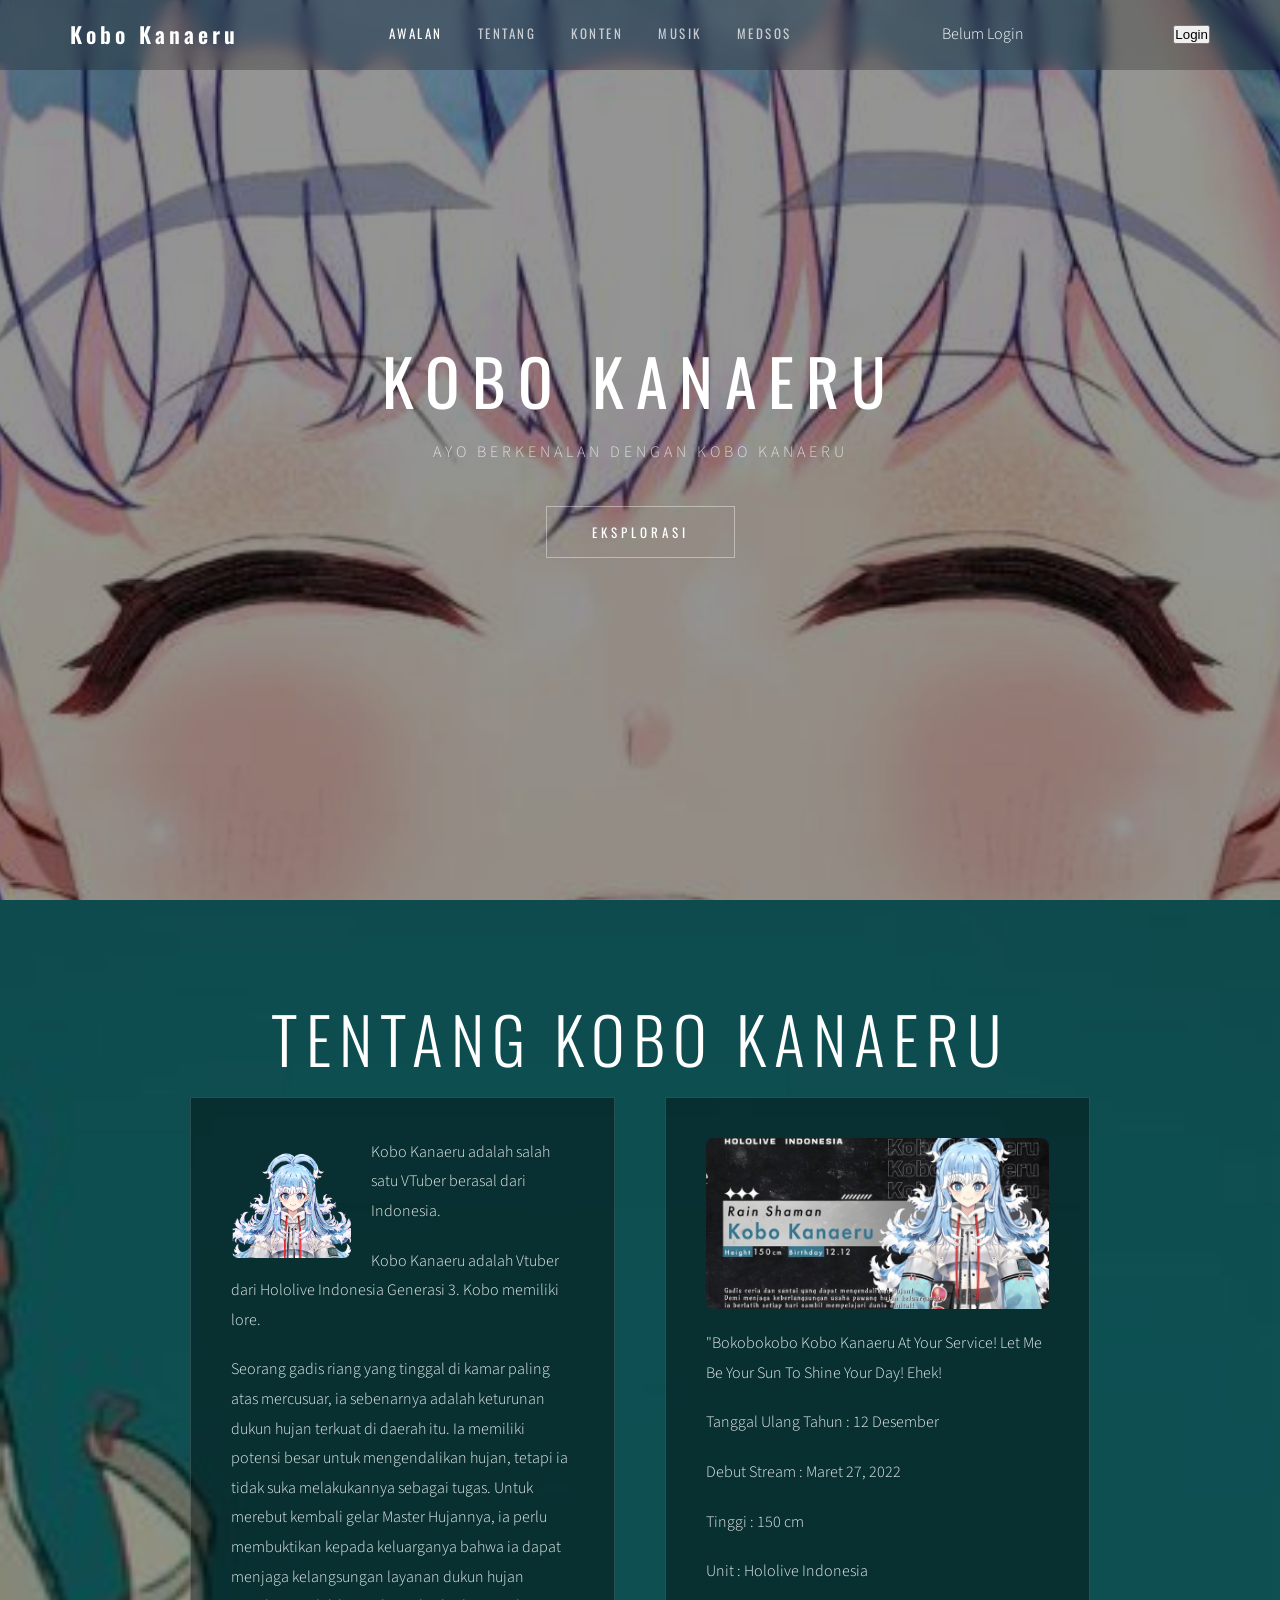
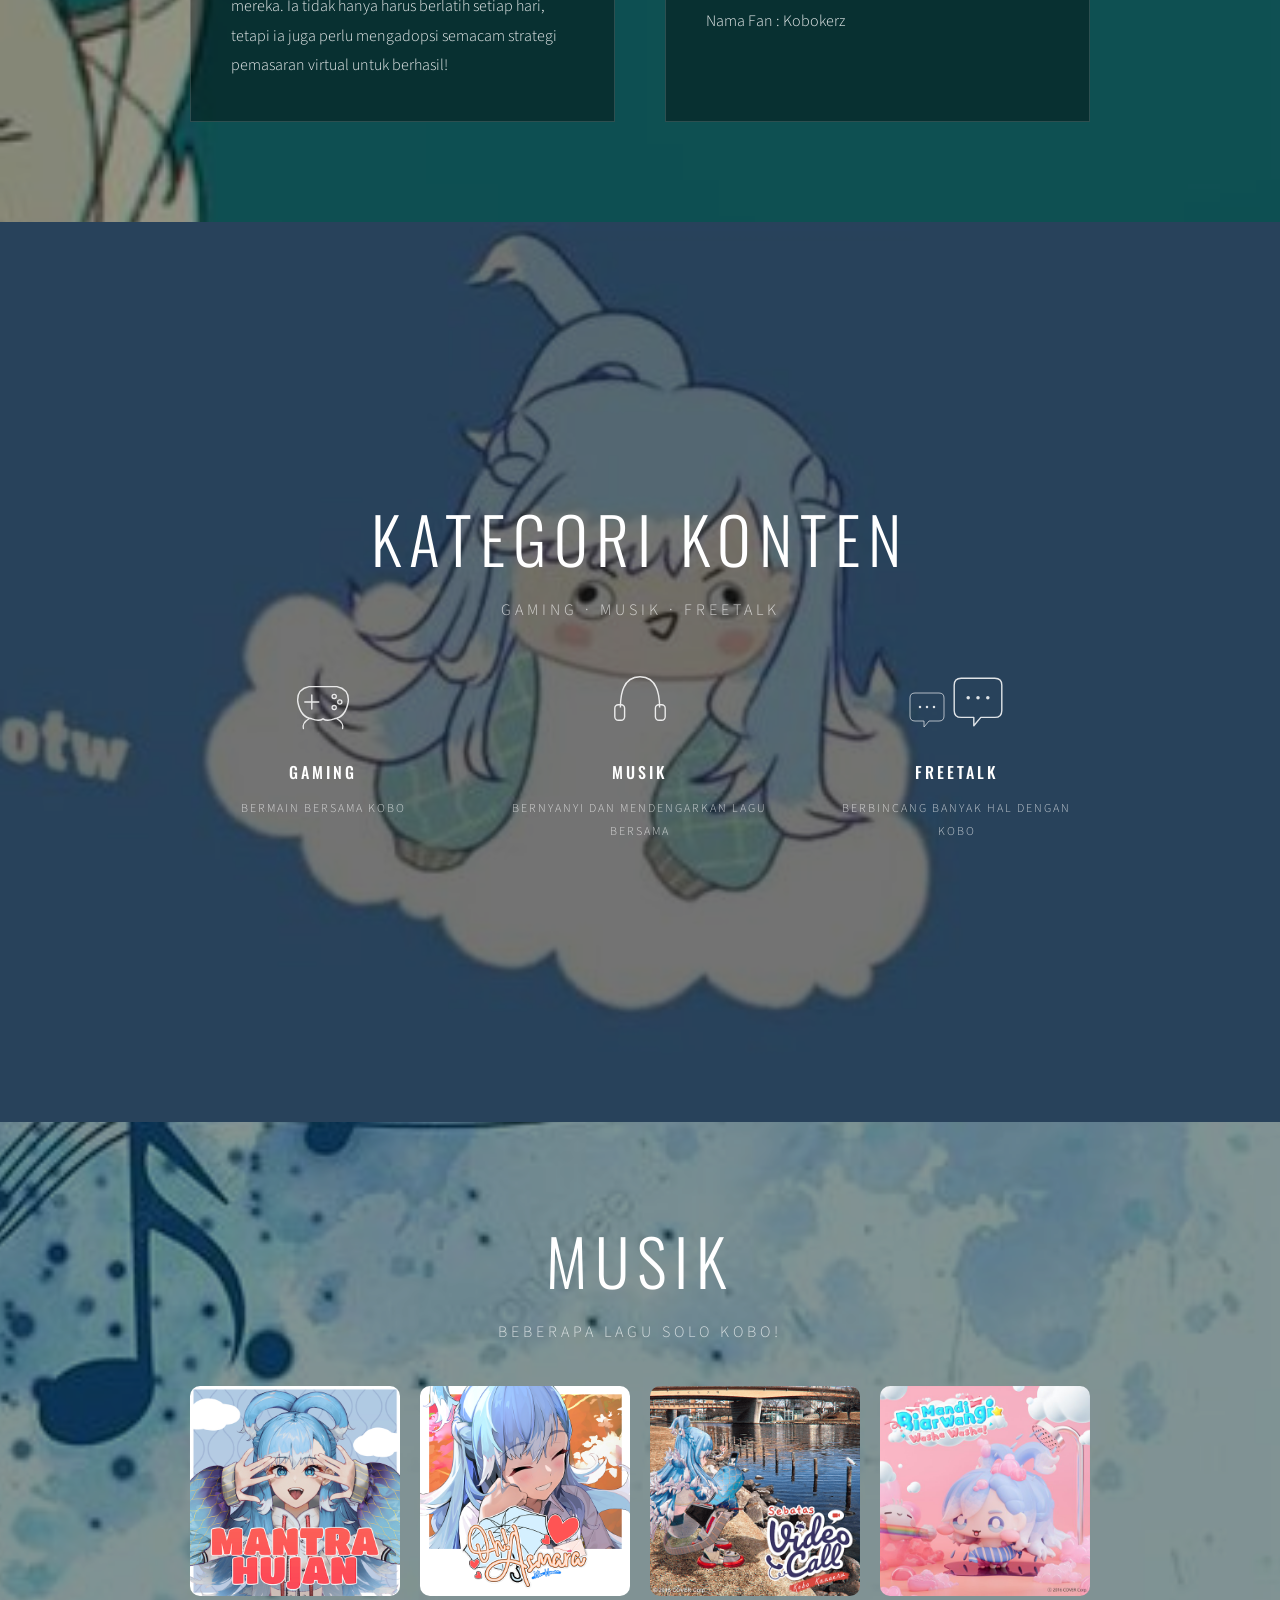
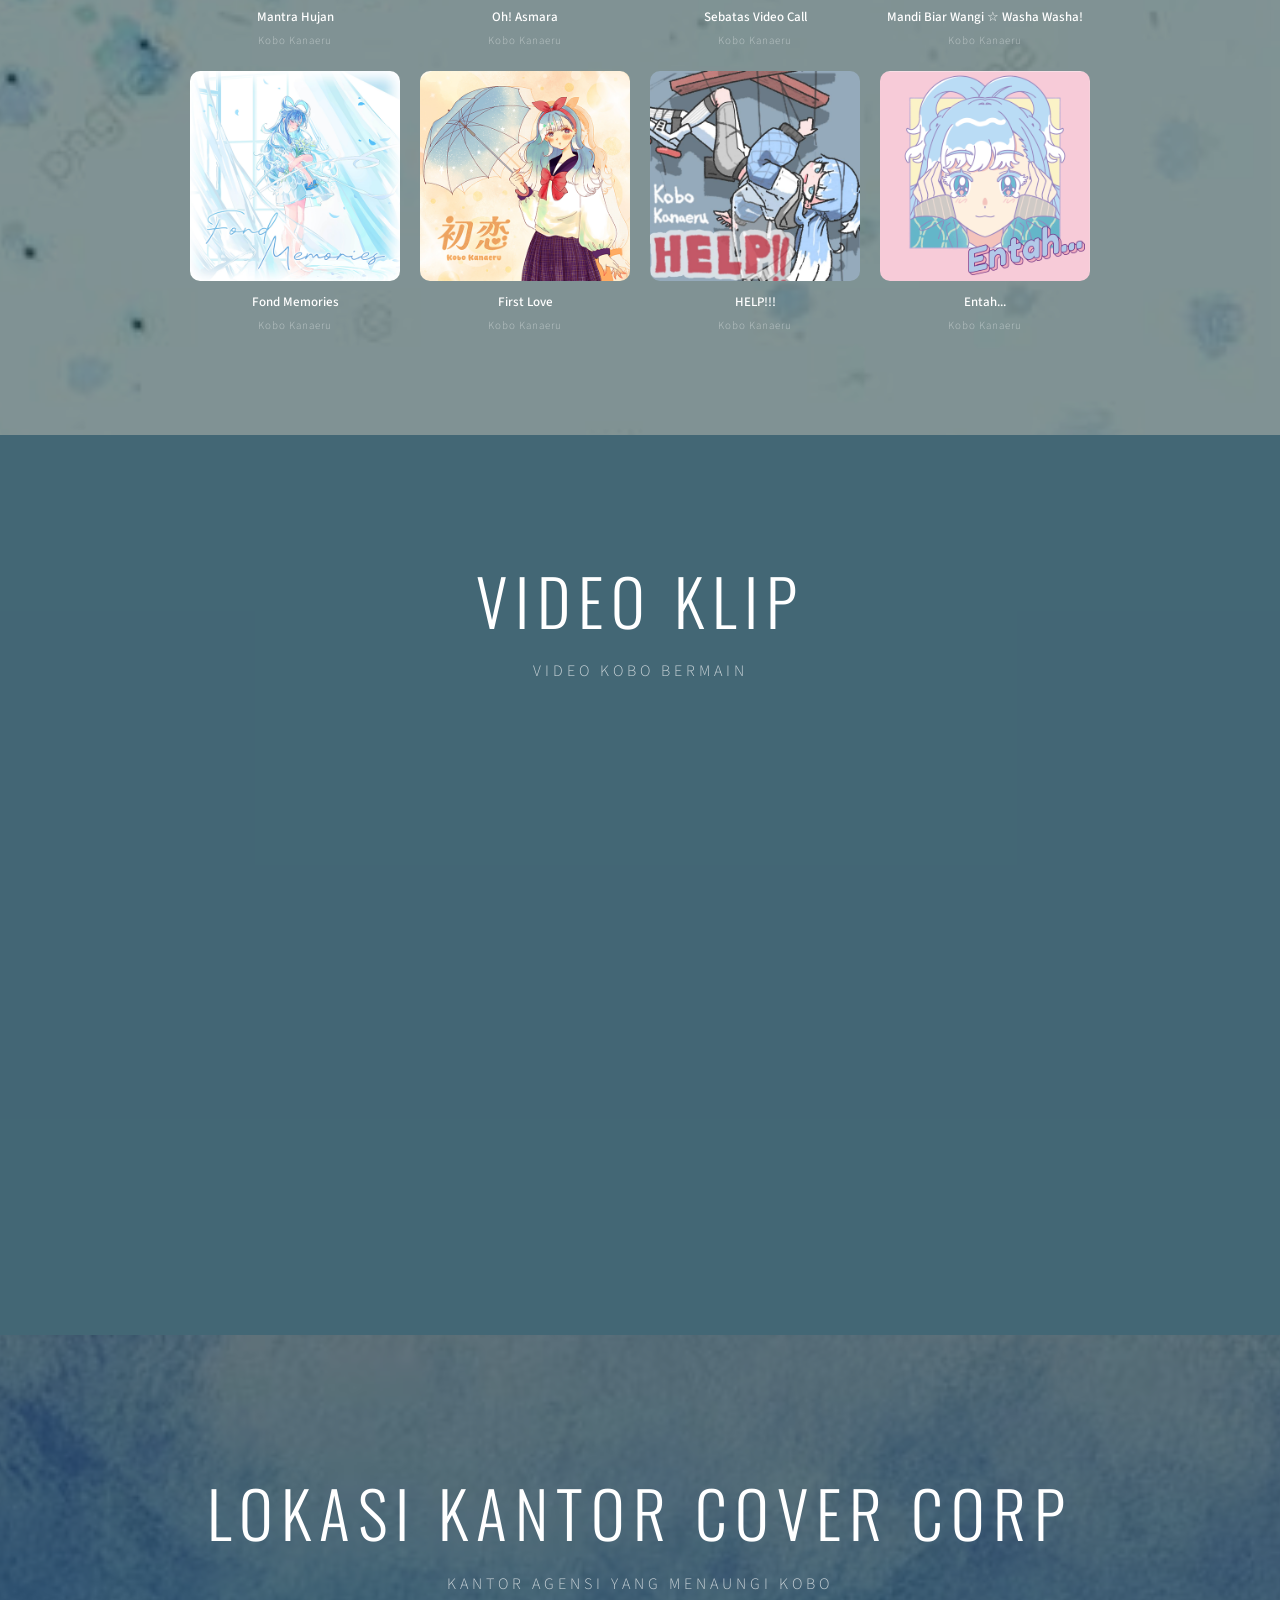
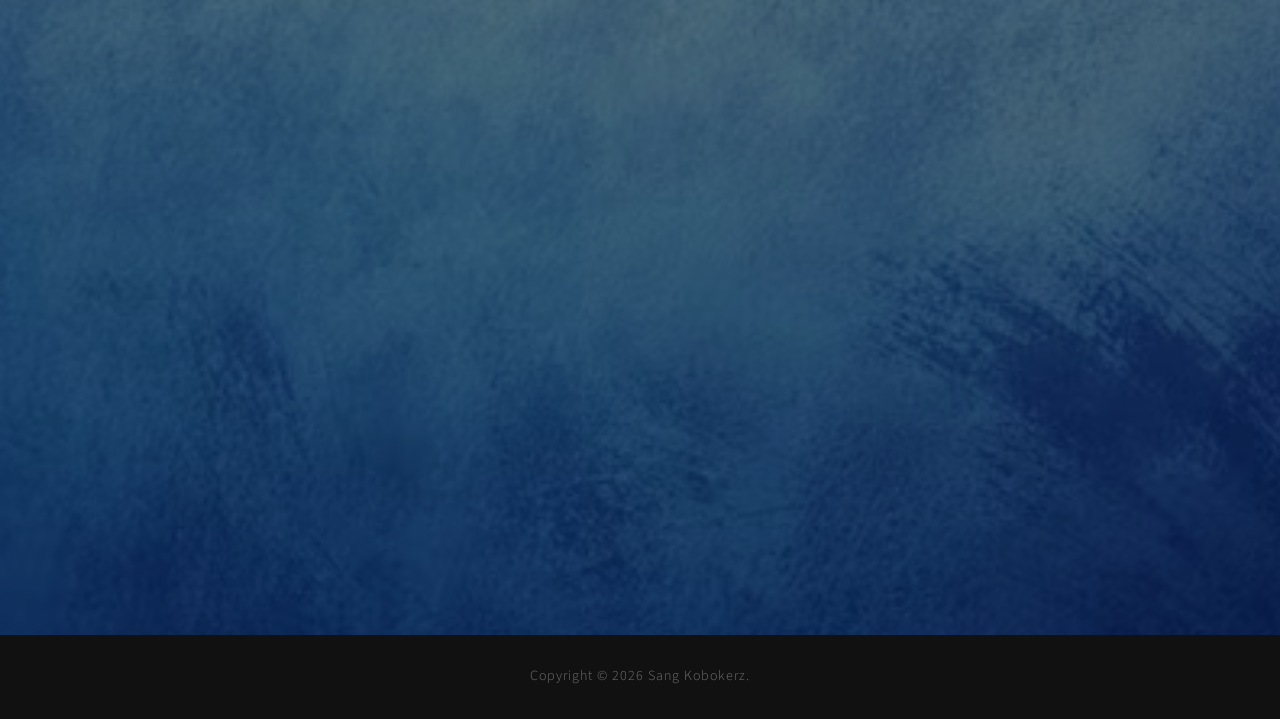
==== index.html @ 7562469d "Update index.html" ====
<!DOCTYPE html>
<html lang="en">
<head>
    <meta charset="UTF-8">
    <meta name="viewport" content="width=device-width, initial-scale=1.0">
    <title>BOKOBOKO</title>
    <link rel="icon" href="images/kobo_ico.png.png" type="images">

    <link rel="preconnect" href="https://fonts.googleapis.com">
    <link rel="preconnect" href="https://fonts.gstatic.com" crossorigin>
    <link href="https://fonts.googleapis.com/css2?family=Oswald:wght@300;400;500;600;700&family=Source+Sans+3:ital,wght@0,300;0,400;0,600;1,300;1,400&display=swap" rel="stylesheet">

    <link rel="stylesheet" href="templatemo-parallax-starter.css">
</head>
<body>

    <!-- Navigation -->
    <nav id="templatemo-nav">
        <div class="nav-container">
            <a href="#home" class="nav-logo">Kobo Kanaeru</a>
            <button class="nav-toggle" id="navToggle" aria-label="Toggle navigation">
                <span></span>
                <span></span>
                <span></span>
            </button>
            <ul class="nav-links" id="navLinks">
                <li><a href="#home" class="active">AWALAN</a></li>
                <li><a href="#about">TENTANG</a></li>
                <li><a href="#services">KONTEN</a></li>
                <li><a href="#gallery">MUSIK</a></li>
                <li><a href="#contact">MEDSOS</a></li>
            </ul>
            <p id="userInfo">Belum Login</p>
            <div id="authArea">
                <button onclick="goLogin()" class="nav-cta">Login</button>
            </div>
        </div>
    </nav>

    <!-- Section 1: Home / Hero -->
    <section id="home" class="parallax-section">
        <div class="parallax-bg" data-speed="0.5" style="background-image: url('images/b3965c37dde1b662eeda8c17e67b65bd3a2008e80c87670995e6d2a5c26318837bc905ce84373d8ff067a18a4bbc4357a4a2c0099ceddddc2d1d95216668b31e.jpg')"></div>
        <div class="parallax-overlay"></div>
        <div class="section-content">
            <h1 class="section-title hero-title">KOBO KANAERU</h1>
            <p class="section-subtitle caps">AYO BERKENALAN DENGAN KOBO KANAERU</p>
            <a href="#about" class="btn-scroll">EKSPLORASI</a>
        </div>
    </section>

    <!-- Section 2: About -->
    <section id="about" class="parallax-section">
        <div class="parallax-bg" data-speed="0.45" style="background-image: url('images/f0bab0aa88c5b241863085e03813f2dc.jpg')"></div>
        <div class="parallax-overlay"></div>
        <div class="section-content">
            <h2 class="section-title">TENTANG KOBO KANAERU</h2>
            <div class="about-cols">
                <div class="about-col">
                    <div class="about-thumb thumb-top-left">
                        <img src="images/Kobo_Kanaeru_-_Portrait_01.png" alt="Our Team">
                    </div>
                    <p>Kobo Kanaeru adalah salah satu VTuber berasal dari Indonesia.</p>
                    <p>Kobo Kanaeru adalah Vtuber dari Hololive Indonesia Generasi 3. Kobo memiliki lore.</p>
                    <p>Seorang gadis riang yang tinggal di kamar paling atas mercusuar, ia sebenarnya adalah keturunan dukun hujan terkuat di daerah itu. Ia memiliki potensi besar untuk mengendalikan hujan, tetapi ia tidak suka melakukannya sebagai tugas. Untuk merebut kembali gelar Master Hujannya, ia perlu membuktikan kepada keluarganya bahwa ia dapat menjaga kelangsungan layanan dukun hujan mereka. Ia tidak hanya harus berlatih setiap hari, tetapi ia juga perlu mengadopsi semacam strategi pemasaran virtual untuk berhasil!</p>
                </div>
                <div class="about-col">
                    <div class="about-thumb-wide">
                        <img src="images/Desain tanpa judul.png" alt="Our Process">
                    </div>
                    <p>"Bokobokobo Kobo Kanaeru At Your Service! Let Me Be Your Sun To Shine Your Day! Ehek!</p>
                    <p>Tanggal Ulang Tahun : 12 Desember</p>
                    <p>Debut Stream : Maret 27, 2022</p>
                    <p>Tinggi : 150 cm</p>
                    <p>Unit : Hololive Indonesia</p>
                    <p>Nama Fan : Kobokerz</p>
                </div>
            </div>
        </div>
    </section>

    <!-- Section 3: Services -->
    <section id="services" class="parallax-section">
        <div class="parallax-bg" data-speed="0.55" style="background-image: url('images/65b9c65977da4b961467baec96448bdc.jpg')"></div>
        <div class="parallax-overlay overlay-dark"></div>
        <div class="section-content">
            <h2 class="section-title">KATEGORI KONTEN</h2>
            <p class="section-subtitle caps">GAMING &middot; MUSIK &middot; FREETALK</p>
            <div class="services-grid">
                <div class="service-item">
                    <div class="service-icon">
                        <svg width="56" height="56" viewBox="-40 -40 80 80" fill="none">
                            <path d="M-36 0 Q-38-18 -20-22 L20-22 Q38-18 36 0 Q32 22 16 24 Q6 28 0 24 Q-6 28 -16 24 Q-32 22 -36 0Z" stroke="white" stroke-width="2"/>
                            <line x1="-16" y1="-10" x2="-16" y2="10" stroke="white" stroke-width="2" stroke-linecap="round"/>
                            <line x1="-26" y1="0" x2="-6" y2="0" stroke="white" stroke-width="2" stroke-linecap="round"/>
                            <circle cx="16" cy="-8" r="3" stroke="white" stroke-width="1.8"/>
                            <circle cx="24" cy="0" r="3" stroke="white" stroke-width="1.8"/>
                            <circle cx="16" cy="8" r="3" stroke="white" stroke-width="1.8"/>
                            <path d="M-20 24 Q-30 30 -28 38" stroke="white" stroke-width="1.8" stroke-linecap="round"/>
                            <path d="M20 24 Q30 30 28 38" stroke="white" stroke-width="1.8" stroke-linecap="round"/>
                        </svg>
                    </div>
                    <h3>GAMING</h3>
                    <p class="caps">BERMAIN BERSAMA KOBO</p>
                </div>
                <div class="service-item">
                    <div class="service-icon">
                        <svg width="56" height="56" viewBox="-40 -40 80 80" fill="none">
                            <path d="M-28 8 Q-28-36 0-36 Q28-36 28 8" stroke="white" stroke-width="2"/>
                            <rect x="-36" y="4" width="14" height="22" rx="5" stroke="white" stroke-width="2"/>
                            <rect x="22" y="4" width="14" height="22" rx="5" stroke="white" stroke-width="2"/>
                        </svg>
                    </div>
                    <h3>MUSIK</h3>
                    <p class="caps">BERNYANYI DAN MENDENGARKAN LAGU BERSAMA</p>
                </div>
                <div class="service-item">
                    <div class="service-icon">
                        <svg width="40" height="40" viewBox="-40 -40 80 80" fill="none">
                            <path d="M-34-24 Q-34-34 -24-34 L24-34 Q34-34 34-24 L34 12 Q34 22 24 22 L4 22 L-6 34 L-6 22 L-24 22 Q-34 22 -34 12 Z" stroke="white" stroke-width="1.5" stroke-linejoin="round"/>
                            <circle cx="-14" cy="-6" r="2.5" fill="white"/>
                            <circle cx="0" cy="-6" r="2.5" fill="white"/>
                            <circle cx="14" cy="-6" r="2.5" fill="white"/>
                        </svg>
                        <svg width="56" height="56" viewBox="-40 -40 80 80" fill="none">
                            <path d="M-34-24 Q-34-34 -24-34 L24-34 Q34-34 34-24 L34 12 Q34 22 24 22 L4 22 L-6 34 L-6 22 L-24 22 Q-34 22 -34 12 Z" stroke="white" stroke-width="2" stroke-linejoin="round"/>
                            <circle cx="-14" cy="-6" r="2.5" fill="white"/>
                            <circle cx="0" cy="-6" r="2.5" fill="white"/>
                            <circle cx="14" cy="-6" r="2.5" fill="white"/>
                        </svg>
                    </div>
                    <h3>FREETALK</h3>
                    <p class="caps">BERBINCANG BANYAK HAL DENGAN KOBO</p>
                </div>
            </div>
        </div>
    </section>

<!-- Section 4: Gallery -->
<section id="gallery" class="parallax-section">
    <div class="parallax-bg" data-speed="0.5" style="background-image: url('images/f2d925fc6e9a34f5cd236441b7c1ed33.jpg')"></div>
    <div class="parallax-overlay"></div>
    <div class="section-content">
        <h2 class="section-title">MUSIK</h2>
        <p class="section-subtitle caps">Beberapa lagu solo Kobo!</p>
        <div class="music-grid">

            <a href="https://youtu.be/SF-_47-oCtk?si=-y-_Nk5M1NWeFHt7" target="_blank" class="music-card">
                <div class="cover-wrap">
                    <img src="images/Kobo-Kanaeru_Mantra-Hujan_jk-1.jpg" alt="Judul Lagu 1">
                    <div class="yt-overlay"><div class="yt-btn"><svg width="14" height="14" viewBox="0 0 24 24" fill="white"><path d="M8 5v14l11-7z"/></svg></div></div>
                </div>
                <p class="song-title">Mantra Hujan</p>
                <p class="song-sub">Kobo Kanaeru</p>
            </a>

            <a href="https://youtu.be/DR43SQx8Ybc?si=A3peiwqmLewG4B49" target="_blank" class="music-card">
                <div class="cover-wrap">
                    <img src="images/Kobo-Kanaeru_Oh-Asmara_jk.png" alt="Judul Lagu 2">
                    <div class="yt-overlay"><div class="yt-btn"><svg width="14" height="14" viewBox="0 0 24 24" fill="white"><path d="M8 5v14l11-7z"/></svg></div></div>
                </div>
                <p class="song-title">Oh! Asmara</p>
                <p class="song-sub">Kobo Kanaeru</p>
            </a>

            <a href="https://youtu.be/UJbV345kyeg?si=92w_bIxHK5AkzMM7" target="_blank" class="music-card">
                <div class="cover-wrap">
                    <img src="images/Sebatas-Video-Call-1.png" alt="Judul Lagu 3">
                    <div class="yt-overlay"><div class="yt-btn"><svg width="14" height="14" viewBox="0 0 24 24" fill="white"><path d="M8 5v14l11-7z"/></svg></div></div>
                </div>
                <p class="song-title">Sebatas Video Call</p>
                <p class="song-sub">Kobo Kanaeru</p>
            </a>

            <a href="https://youtu.be/pu1rxJIS5M0?si=CdlPfFucYhXFJ6H-" target="_blank" class="music-card">
                <div class="cover-wrap">
                    <img src="images/MandiBiarWangi☆WashaWasha.png" alt="Judul Lagu 4">
                    <div class="yt-overlay"><div class="yt-btn"><svg width="14" height="14" viewBox="0 0 24 24" fill="white"><path d="M8 5v14l11-7z"/></svg></div></div>
                </div>
                <p class="song-title">Mandi Biar Wangi ☆ Washa Washa!</p>
                <p class="song-sub">Kobo Kanaeru</p>
            </a>

            <a href="https://youtu.be/F1PRA4IBP8c?si=fuhZuUMu-b8VwQOC" target="_blank" class="music-card">
                <div class="cover-wrap">
                    <img src="images/FondMemories.png" alt="Judul Lagu 5">
                    <div class="yt-overlay"><div class="yt-btn"><svg width="14" height="14" viewBox="0 0 24 24" fill="white"><path d="M8 5v14l11-7z"/></svg></div></div>
                </div>
                <p class="song-title">Fond Memories</p>
                <p class="song-sub">Kobo Kanaeru</p>
            </a>

            <a href="https://youtu.be/dGhY9i98hKI?si=CUUaH4Cozh0zXXSc" target="_blank" class="music-card">
                <div class="cover-wrap">
                    <img src="images/FirstLove.png" alt="Judul Lagu 6">
                    <div class="yt-overlay"><div class="yt-btn"><svg width="14" height="14" viewBox="0 0 24 24" fill="white"><path d="M8 5v14l11-7z"/></svg></div></div>
                </div>
                <p class="song-title">First Love</p>
                <p class="song-sub">Kobo Kanaeru</p>
            </a>

            <a href="https://youtu.be/50Ura_ZcSvY?si=SrCgodu_p8b4FmuF" target="_blank" class="music-card">
                <div class="cover-wrap">
                    <img src="images/f463568f6aff6adb8585d3fb3067b9e7.1000x1000x1.jpg" alt="Judul Lagu 7">
                    <div class="yt-overlay"><div class="yt-btn"><svg width="14" height="14" viewBox="0 0 24 24" fill="white"><path d="M8 5v14l11-7z"/></svg></div></div>
                </div>
                <p class="song-title">HELP!!!</p>
                <p class="song-sub">Kobo Kanaeru</p>
            </a>

            <a href="https://youtu.be/Y1lI26a0E1E?si=4AGJ3-FJQ-7EEm40" target="_blank" class="music-card">
                <div class="cover-wrap">
                    <img src="images/a9095bc52caca0c9fd59a3107fa4b678.1000x1000x1.png" alt="Judul Lagu 8">
                    <div class="yt-overlay"><div class="yt-btn"><svg width="14" height="14" viewBox="0 0 24 24" fill="white"><path d="M8 5v14l11-7z"/></svg></div></div>
                </div>
                <p class="song-title">Entah...</p>
                <p class="song-sub">Kobo Kanaeru</p>
            </a>

        </div>
    </div>
</section>

<!-- SECTION 1: Contact -->
    <section id="youtube" class="parallax-section">
        <div class="parallax-bg" data-speed="0.5" style="background-image: url('images/Sky_Blue.png')"></div>
        <div class="parallax-overlay overlay-medium"></div>
        <div class="section-content">
            <h2 class="section-title">VIDEO KLIP</h2>
            <p class="section-subtitle caps">video kobo bermain</p>
            <div class="video-wrap">
                <div class="video-responsive">
                    <iframe
                        src="https://www.youtube.com/embed/PkBiiiFVO3g"
                        title="YouTube video player"
                        frameborder="0"
                        allow="accelerometer; autoplay; clipboard-write; encrypted-media; gyroscope; picture-in-picture; web-share"
                        allowfullscreen>
                    </iframe>
                </div>
            </div>
        </div>
    </section>
    
    <!-- SECTION 2: Contact -->
    <section id="location" class="parallax-section">
        <div class="parallax-bg" data-speed="0.5" style="background-image: url('images/blue-background-with-white-cloud-blue-background_807812-1774.avif')"></div>
        <div class="parallax-overlay overlay-medium"></div>
        <div class="section-content">
            <h2 class="section-title">LOKASI KANTOR COVER CORP</h2>
            <p class="section-subtitle caps">Kantor Agensi yang menaungi Kobo</p>
            <div class="map-wrap">
                <iframe src=https://www.google.com/maps/embed?pb=!1m18!1m12!1m3!1d3242.3115181140297!2d139.7435440743571!3d35.64469581643898!2m3!1f0!2f0!3f0!3m2!1i1024!2i768!4f13.1!3m3!1m2!1s0x601889682a7243eb%3A0x9e8ab24bd894e12b!2sCover%20Corp.!5e0!3m2!1sid!2sid!4v1779261965102!5m2!1sid!2sid" width="600" height="450" style="border:0;" allowfullscreen="" loading="lazy" referrerpolicy="no-referrer-when-downgrade"></iframe>
            </div>
        </div>
    </section>

    <!-- Footer -->
    <footer id="templatemo-footer">
        <p>Copyright &copy; 2026 Sang Kobokerz.</a></p>
    </footer>
    <script src="templatemo-parallax-script.js"></script>
        <script src="login/js/welcome.js"></script>
</body>
</html>
---- templatemo-parallax-starter.css ----
/* ==========================================================================
   Parallax Starter - Free HTML CSS Template
   
TemplateMo 612 Parallax Starter

https://templatemo.com/tm-612-parallax-starter

   ========================================================================== */

/* --- CSS Variables --- */
:root {
    --font-heading: 'Oswald', sans-serif;
    --font-body: 'Source Sans 3', sans-serif;
    --white: #ffffff;
    --white-90: rgba(255, 255, 255, 0.9);
    --white-70: rgba(255, 255, 255, 0.7);
    --white-40: rgba(255, 255, 255, 0.4);
    --white-20: rgba(255, 255, 255, 0.2);
    --nav-bg: rgba(0, 0, 0, 0.25);
    --nav-bg-scrolled: rgba(0, 0, 0, 0.85);
    --transition-smooth: 0.3s ease;
}

/* --- Reset & Base --- */
*,
*::before,
*::after {
    margin: 0;
    padding: 0;
    box-sizing: border-box;
}

html {
    scroll-behavior: smooth;
}

body {
    font-family: var(--font-body);
    font-weight: 300;
    color: var(--white);
    line-height: 1.7;
    overflow-x: hidden;
}

a {
    text-decoration: none;
    color: inherit;
}

img {
    max-width: 100%;
    display: block;
}

/* --- Navigation --- */
#templatemo-nav {
    position: fixed;
    top: 0;
    left: 0;
    width: 100%;
    z-index: 1000;
    background: var(--nav-bg);
    backdrop-filter: blur(8px);
    -webkit-backdrop-filter: blur(8px);
    transition: background var(--transition-smooth);
}

#templatemo-nav.scrolled {
    background: var(--nav-bg-scrolled);
}

.nav-container {
    max-width: 1200px;
    margin: 0 auto;
    padding: 0 30px;
    display: flex;
    align-items: center;
    justify-content: space-between;
    height: 70px;
}

.nav-logo {
    font-family: var(--font-heading);
    font-size: 22px;
    font-weight: 600;
    letter-spacing: 4px;
    color: var(--white);
}

.nav-links {
    list-style: none;
    display: flex;
    gap: 35px;
}

.nav-links a {
    font-family: var(--font-heading);
    font-size: 13px;
    font-weight: 400;
    letter-spacing: 2.5px;
    color: var(--white-70);
    transition: color var(--transition-smooth), opacity var(--transition-smooth);
}

.nav-links a:hover,
.nav-links a.active {
    color: var(--white);
}

/* Mobile Toggle */
.nav-toggle {
    display: none;
    background: none;
    border: none;
    cursor: pointer;
    padding: 8px;
    flex-direction: column;
    gap: 5px;
}

.nav-toggle span {
    display: block;
    width: 24px;
    height: 2px;
    background: var(--white);
    transition: all var(--transition-smooth);
}

/* --- Parallax Sections --- */
.parallax-section {
    position: relative;
    min-height: 100vh;
    display: flex;
    align-items: center;
    justify-content: center;
    overflow: hidden;
}

/* Parallax Background Image Layer
   Height is 200% and starts at top: -50% to give
   maximum room for large vertical translations */
.parallax-bg {
    position: absolute;
    top: -50%;
    left: 0;
    width: 100%;
    height: 200%;
    background-position: center center;
    background-repeat: no-repeat;
    background-size: cover;
    will-change: transform;
    transition: transform 0.5s cubic-bezier(0.22, 1, 0.36, 1);
    z-index: 0;
}

/* Dark Overlay */
.parallax-overlay {
    position: absolute;
    inset: 0;
    background: rgba(0, 0, 0, 0.42);
    z-index: 1;
}

.parallax-overlay.overlay-dark {
    background: rgba(0, 0, 0, 0.55);
}

.parallax-overlay.overlay-medium {
    background: rgba(0, 0, 0, 0.50);
}

/* Content Layer */
.section-content {
    position: relative;
    z-index: 2;
    max-width: 960px;
    width: 100%;
    padding: 100px 30px;
    text-align: center;
}

/* --- Typography --- */
.section-title {
    font-family: var(--font-heading);
    font-weight: 300;
    font-size: clamp(36px, 6vw, 64px);
    letter-spacing: 8px;
    color: var(--white);
    margin-bottom: 20px;
    line-height: 1.2;
}

.hero-title {
    font-weight: 400;
    letter-spacing: 12px;
}

.section-subtitle {
    font-family: var(--font-body);
    font-size: clamp(13px, 1.6vw, 16px);
    letter-spacing: 4px;
    color: var(--white-70);
    margin-bottom: 40px;
}

.caps {
    text-transform: uppercase;
}

.content-block {
    max-width: 680px;
    margin: 0 auto;
}

.content-block p {
    font-size: 17px;
    color: var(--white-90);
    margin-bottom: 20px;
    line-height: 1.85;
}

/* --- Hero Button --- */
.btn-scroll {
    display: inline-block;
    font-family: var(--font-heading);
    font-size: 13px;
    font-weight: 400;
    letter-spacing: 4px;
    color: var(--white);
    border: 1px solid var(--white-40);
    padding: 14px 45px;
    transition: all var(--transition-smooth);
}

.btn-scroll:hover {
    background: var(--white);
    color: #111;
    border-color: var(--white);
}

/* --- About Columns --- */
.unsplash-credit {
    font-size: 14px;
    color: var(--white-40);
    margin-top: 25px;
    letter-spacing: 1px;
}

.unsplash-credit a {
    color: var(--white-70);
    text-decoration: underline;
    text-underline-offset: 3px;
}

.about-cols {
    display: grid;
    grid-template-columns: 1fr 1fr;
    gap: 50px;
    max-width: 900px;
    margin: 0 auto;
    text-align: left;
}

.about-col {
    background: rgba(0, 0, 0, 0.4);
    padding: 40px;
    border: 1px solid rgba(255, 255, 255, 0.15);
}

.about-thumb {
    overflow: hidden;
    width: 120px;
    height: 120px;
    border-radius: 8px;
}

.about-thumb img {
    width: 100%;
    height: 100%;
    object-fit: cover;
    display: block;
}

.thumb-top-left {
    float: left;
    margin: 0 20px 15px 0;
}

.about-thumb-wide {
    overflow: hidden;
    width: 100%;
    max-width: 400px;
    aspect-ratio: 2 / 1;
    border-radius: 8px;
    margin-bottom: 20px;
}

.about-thumb-wide img {
    width: 100%;
    height: 100%;
    object-fit: cover;
    display: block;
}

.about-col p {
    font-size: 16px;
    color: var(--white-90);
    margin-bottom: 20px;
    line-height: 1.85;
}

.about-col p:last-child {
    margin-bottom: 0;
}

.about-col a {
    color: var(--white);
    text-decoration: underline;
    text-underline-offset: 3px;
}

/* --- Services Grid --- */
.services-grid {
    display: grid;
    grid-template-columns: repeat(3, 1fr);
    gap: 50px;
    margin-top: 50px;
}

.service-item {
    text-align: center;
}

.service-icon {
    margin-bottom: 20px;
    opacity: 0.85;
}

.service-item h3 {
    font-family: var(--font-heading);
    font-size: 16px;
    font-weight: 500;
    letter-spacing: 3px;
    margin-bottom: 12px;
    color: var(--white);
}

.service-item p {
    font-size: 12px;
    letter-spacing: 2px;
    color: var(--white-70);
    line-height: 1.9;
}

/* --- Stats Row --- */
.stats-row {
    display: flex;
    justify-content: center;
    gap: 70px;
    margin-top: 45px;
    padding-top: 40px;
    border-top: 1px solid var(--white-20);
}

.stat-item {
    text-align: center;
}

.stat-number {
    display: block;
    font-family: var(--font-heading);
    font-size: 42px;
    font-weight: 300;
    letter-spacing: 2px;
    color: var(--white);
    margin-bottom: 8px;
}

.stat-label {
    font-size: 11px;
    letter-spacing: 3px;
    color: var(--white-70);
}

/* --- Contact Form --- */
.contact-form-wrap {
    max-width: 600px;
    margin: 0 auto;
}

.contact-form {
    display: flex;
    flex-direction: column;
    gap: 18px;
}

.form-row {
    display: flex;
    gap: 18px;
}

.contact-form input,
.contact-form textarea {
    width: 100%;
    font-family: var(--font-body);
    font-size: 15px;
    font-weight: 300;
    letter-spacing: 0.5px;
    color: var(--white);
    background: rgba(255, 255, 255, 0.08);
    border: 1px solid var(--white-20);
    padding: 16px 20px;
    outline: none;
    transition: border-color var(--transition-smooth);
}

.contact-form input::placeholder,
.contact-form textarea::placeholder {
    color: var(--white-40);
}

.contact-form input:focus,
.contact-form textarea:focus {
    border-color: var(--white-70);
}

.contact-form textarea {
    resize: vertical;
    min-height: 120px;
}

.btn-submit {
    font-family: var(--font-heading);
    font-size: 13px;
    font-weight: 400;
    letter-spacing: 4px;
    color: var(--white);
    background: transparent;
    border: 1px solid var(--white-40);
    padding: 16px 45px;
    cursor: pointer;
    transition: all var(--transition-smooth);
    align-self: flex-start;
    text-transform: uppercase;
}

.btn-submit:hover {
    background: var(--white);
    color: #111;
    border-color: var(--white);
}

/* --- Footer --- */
#templatemo-footer {
    background: #111;
    text-align: center;
    padding: 30px 20px;
    font-size: 14px;
    color: var(--white-40);
    letter-spacing: 1px;
}

#templatemo-footer a {
    color: var(--white-70);
    transition: color var(--transition-smooth);
}

#templatemo-footer a:hover {
    color: var(--white);
}

/* --- Scroll Reveal Animation --- */
.reveal {
    opacity: 0;
    transform: translateY(30px);
    transition: opacity 0.8s ease, transform 0.8s ease;
}

.reveal.visible {
    opacity: 1;
    transform: translateY(0);
}

/* ===================================
   Responsive
   =================================== */

@media (max-width: 991px) {
    .services-grid {
        grid-template-columns: repeat(2, 1fr);
        gap: 40px;
    }

    .stats-row {
        gap: 40px;
    }
}

@media (max-width: 768px) {
    /* Mobile Navigation */
    .nav-toggle {
        display: flex;
    }

    .nav-links {
        position: fixed;
        top: 0;
        left: 0;
        width: 100%;
        height: 100vh;
        background: rgba(0, 0, 0, 0.95);
        flex-direction: column;
        align-items: center;
        justify-content: flex-start;
        gap: 30px;
        padding: 100px 30px 60px;
        overflow-y: auto;
        opacity: 0;
        visibility: hidden;
        transition: all 0.4s ease;
    }

    .nav-links.open {
        opacity: 1;
        visibility: visible;
    }

    .nav-links a {
        font-size: 16px;
        letter-spacing: 4px;
    }

    .nav-toggle.active span:nth-child(1) {
        transform: rotate(45deg) translate(5px, 5px);
    }

    .nav-toggle.active span:nth-child(2) {
        opacity: 0;
    }

    .nav-toggle.active span:nth-child(3) {
        transform: rotate(-45deg) translate(5px, -5px);
    }

    /* Disable parallax on mobile — static bg */
    .parallax-bg {
        top: 0;
        height: 100%;
    }

    .section-title {
        letter-spacing: 4px;
    }

    .hero-title {
        letter-spacing: 6px;
    }

    .section-subtitle {
        letter-spacing: 2px;
    }

    .services-grid {
        grid-template-columns: 1fr;
        gap: 35px;
    }

    .about-cols {
        grid-template-columns: 1fr;
        gap: 30px;
        text-align: center;
    }

    .stats-row {
        flex-direction: column;
        gap: 30px;
    }

    .form-row {
        flex-direction: column;
    }

    .btn-submit {
        align-self: stretch;
    }
}

@media (max-width: 480px) {
    .nav-container {
        padding: 0 20px;
    }

    .section-content {
        padding: 80px 20px;
    }

    .section-title {
        letter-spacing: 3px;
    }

    .content-block p {
        font-size: 15px;
    }

    .stat-number {
        font-size: 34px;
    }
}

.music-grid {
    display: grid;
    grid-template-columns: repeat(4, 1fr);
    gap: 20px;
    margin-top: 20px;
}
.music-card {
    display: block;
    text-decoration: none;
    text-align: center;
    cursor: pointer;
}
.cover-wrap {
    position: relative;
    border-radius: 10px;
    overflow: hidden;
    aspect-ratio: 1;
    margin-bottom: 10px;
    transition: transform 0.2s;
}
.music-card:hover .cover-wrap {
    transform: scale(1.04);
}
.cover-wrap img {
    width: 100%;
    height: 100%;
    object-fit: cover;
    display: block;
}
.yt-overlay {
    position: absolute;
    inset: 0;
    background: rgba(0,0,0,0.45);
    display: flex;
    align-items: center;
    justify-content: center;
    opacity: 0;
    transition: opacity 0.2s;
}
.music-card:hover .yt-overlay {
    opacity: 1;
}
.yt-btn {
    width: 40px;
    height: 40px;
    background: #ff0000;
    border-radius: 50%;
    display: flex;
    align-items: center;
    justify-content: center;
}
.song-title {
    color: white;
    font-size: 13px;
    font-weight: 500;
    margin: 0 0 4px;
}
.song-sub {
    color: rgba(255,255,255,0.45);
    font-size: 11px;
    letter-spacing: 1px;
    margin: 0;
}

/* YouTube Responsive */
.video-wrap {
    max-width: 860px;
    margin: 0 auto;
}

.video-responsive {
    position: relative;
    padding-bottom: 56.25%; /* 16:9 ratio */
    height: 0;
    overflow: hidden;
    border-radius: 8px;
}

.video-responsive iframe {
    position: absolute;
    top: 0;
    left: 0;
    width: 100%;
    height: 100%;
}

/* Google Maps */
.map-wrap {
    max-width: 860px;
    margin: 0 auto;
    border-radius: 8px;
    overflow: hidden;
}
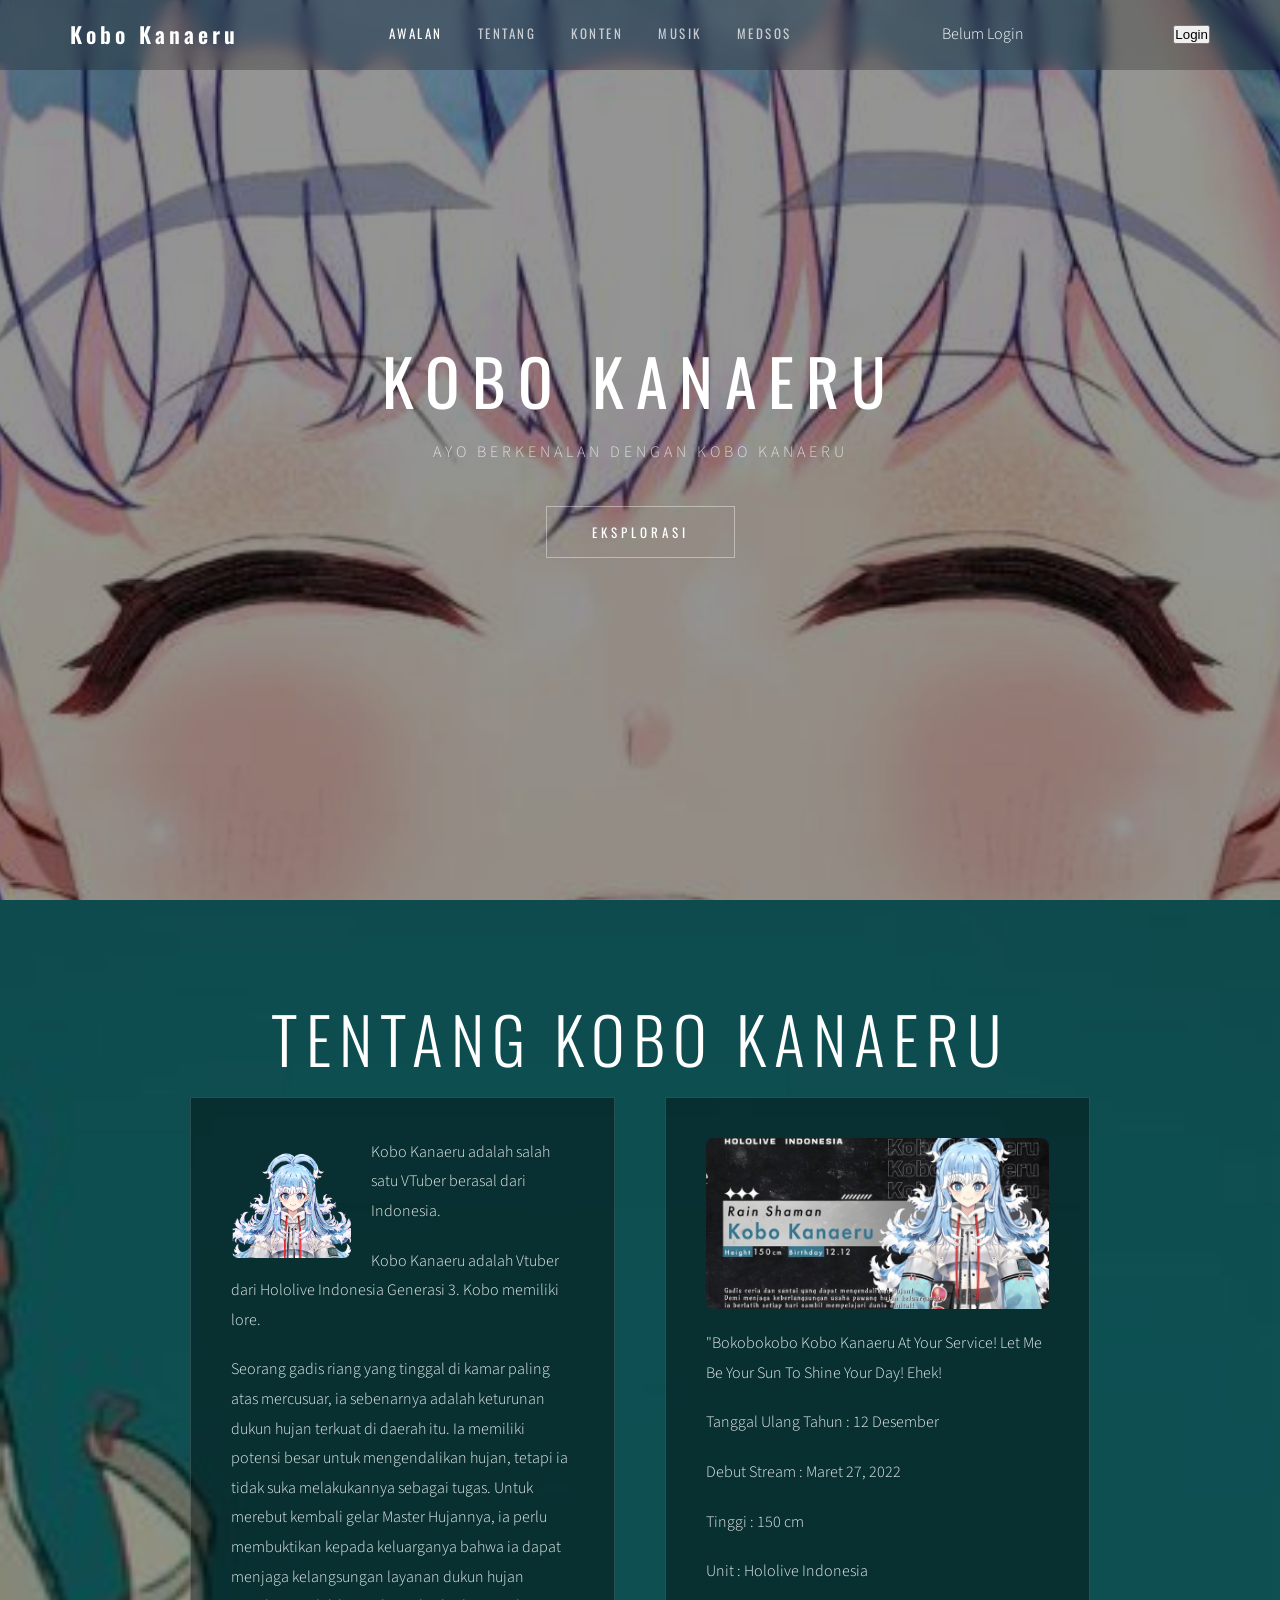
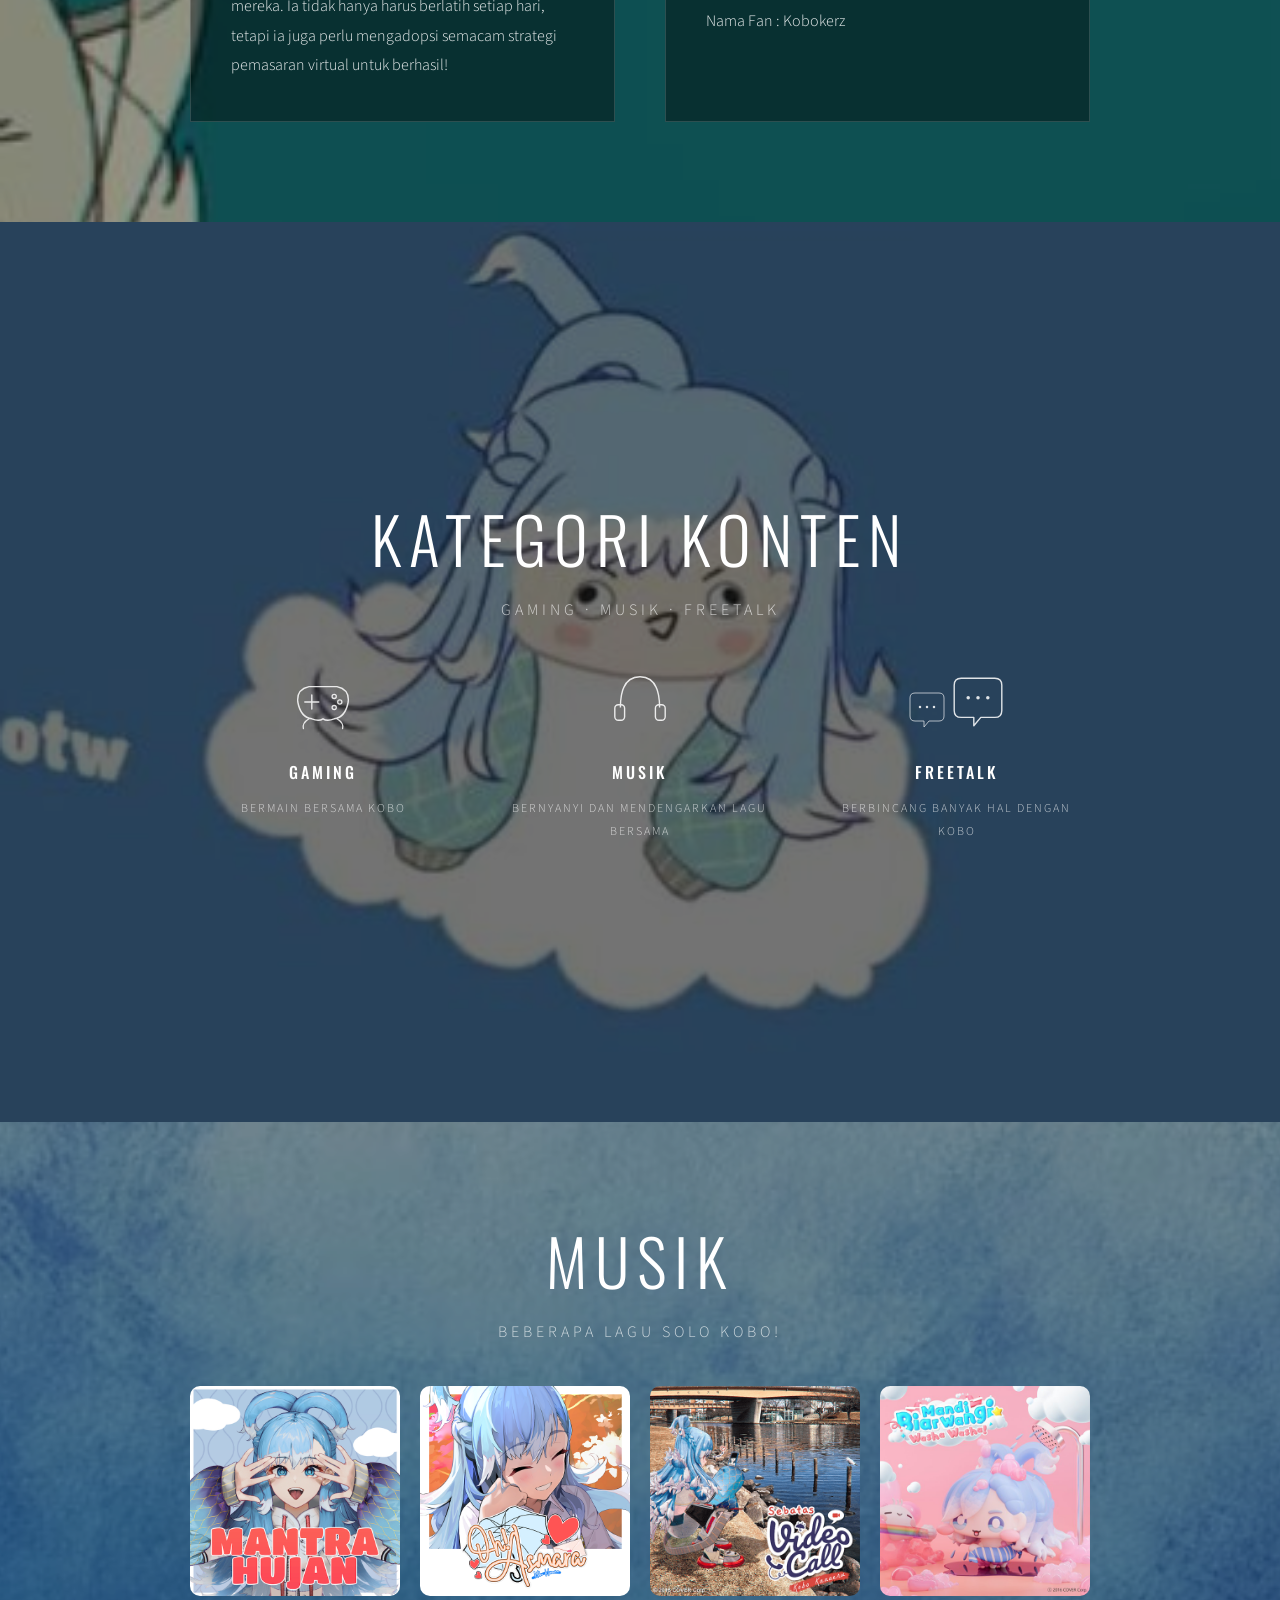
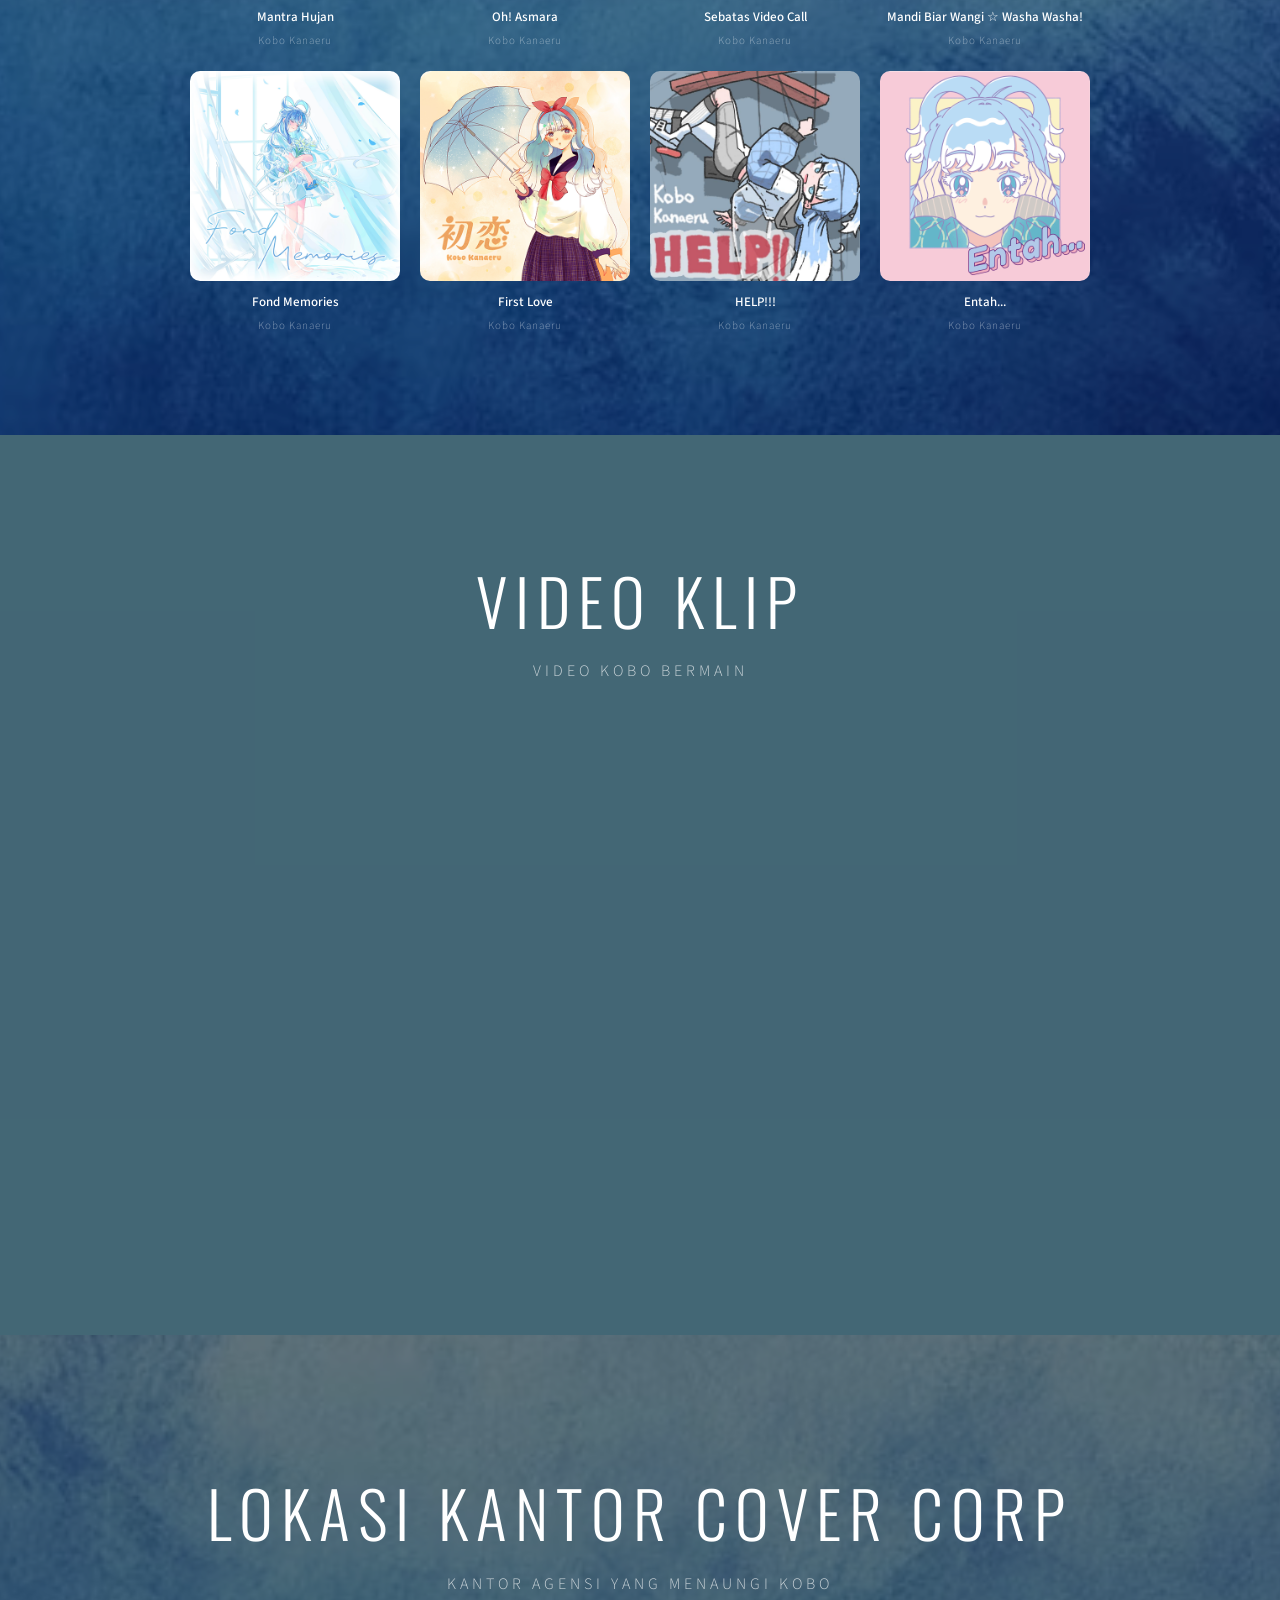
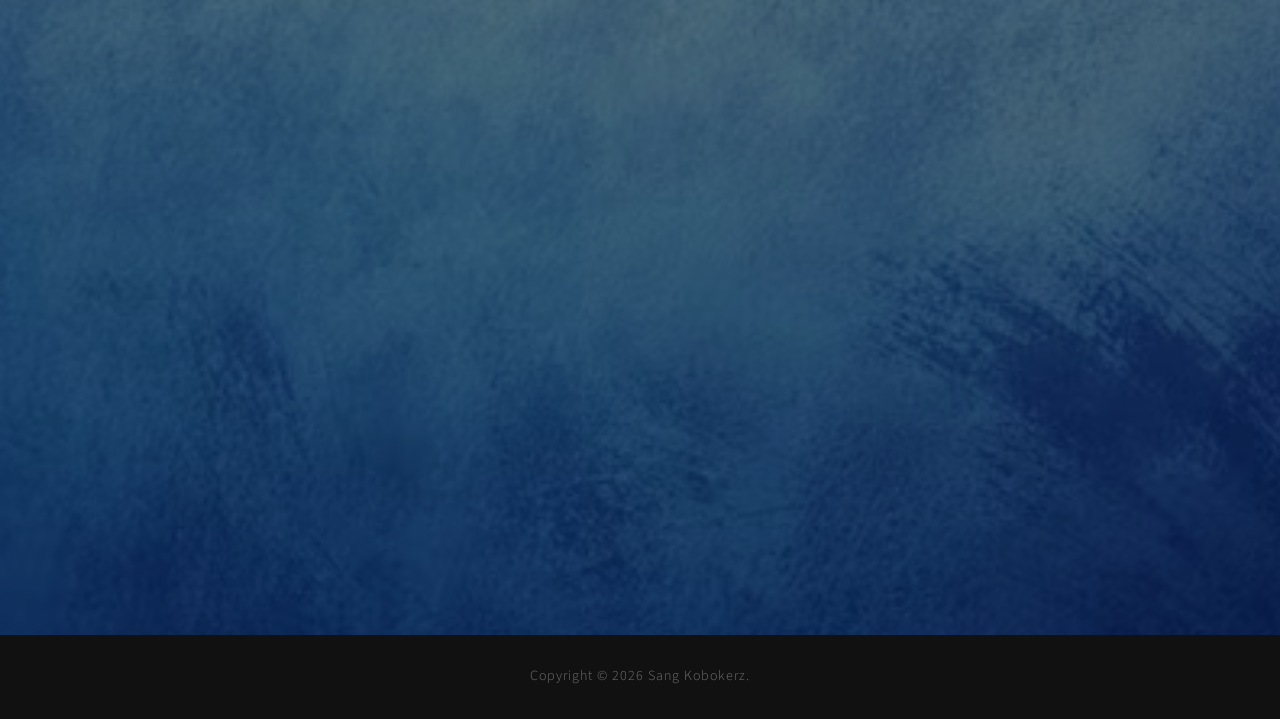
==== commit 24d3b34f: "Update index.html" ====
--- a/index.html
+++ b/index.html
@@ -137,7 +137,7 @@
 
 <!-- Section 4: Gallery -->
 <section id="gallery" class="parallax-section">
-    <div class="parallax-bg" data-speed="0.5" style="background-image: url('images/f2d925fc6e9a34f5cd236441b7c1ed33.jpg')"></div>
+    <div class="parallax-bg" data-speed="0.5" style="background-image: url('images/blue-background-with-white-cloud-blue-background_807812-1774.avif')"></div>
     <div class="parallax-overlay"></div>
     <div class="section-content">
         <h2 class="section-title">MUSIK</h2>
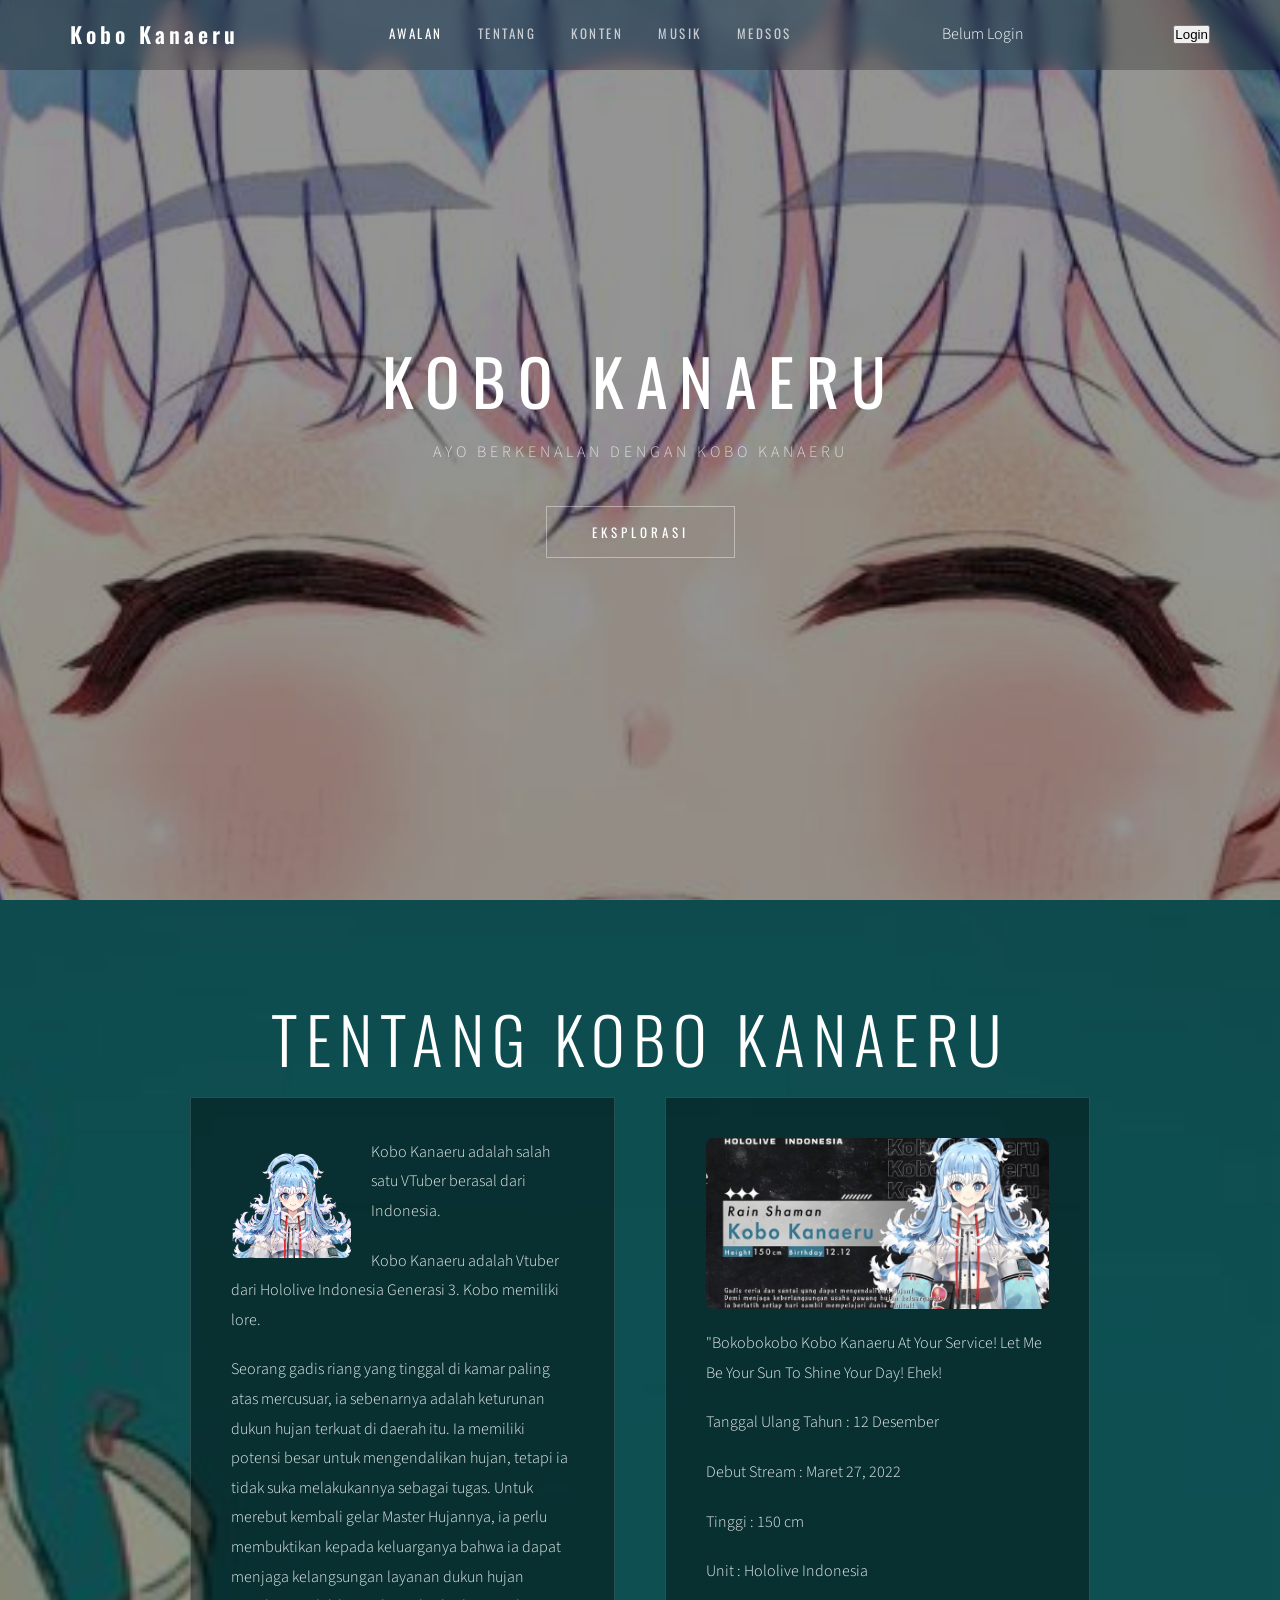
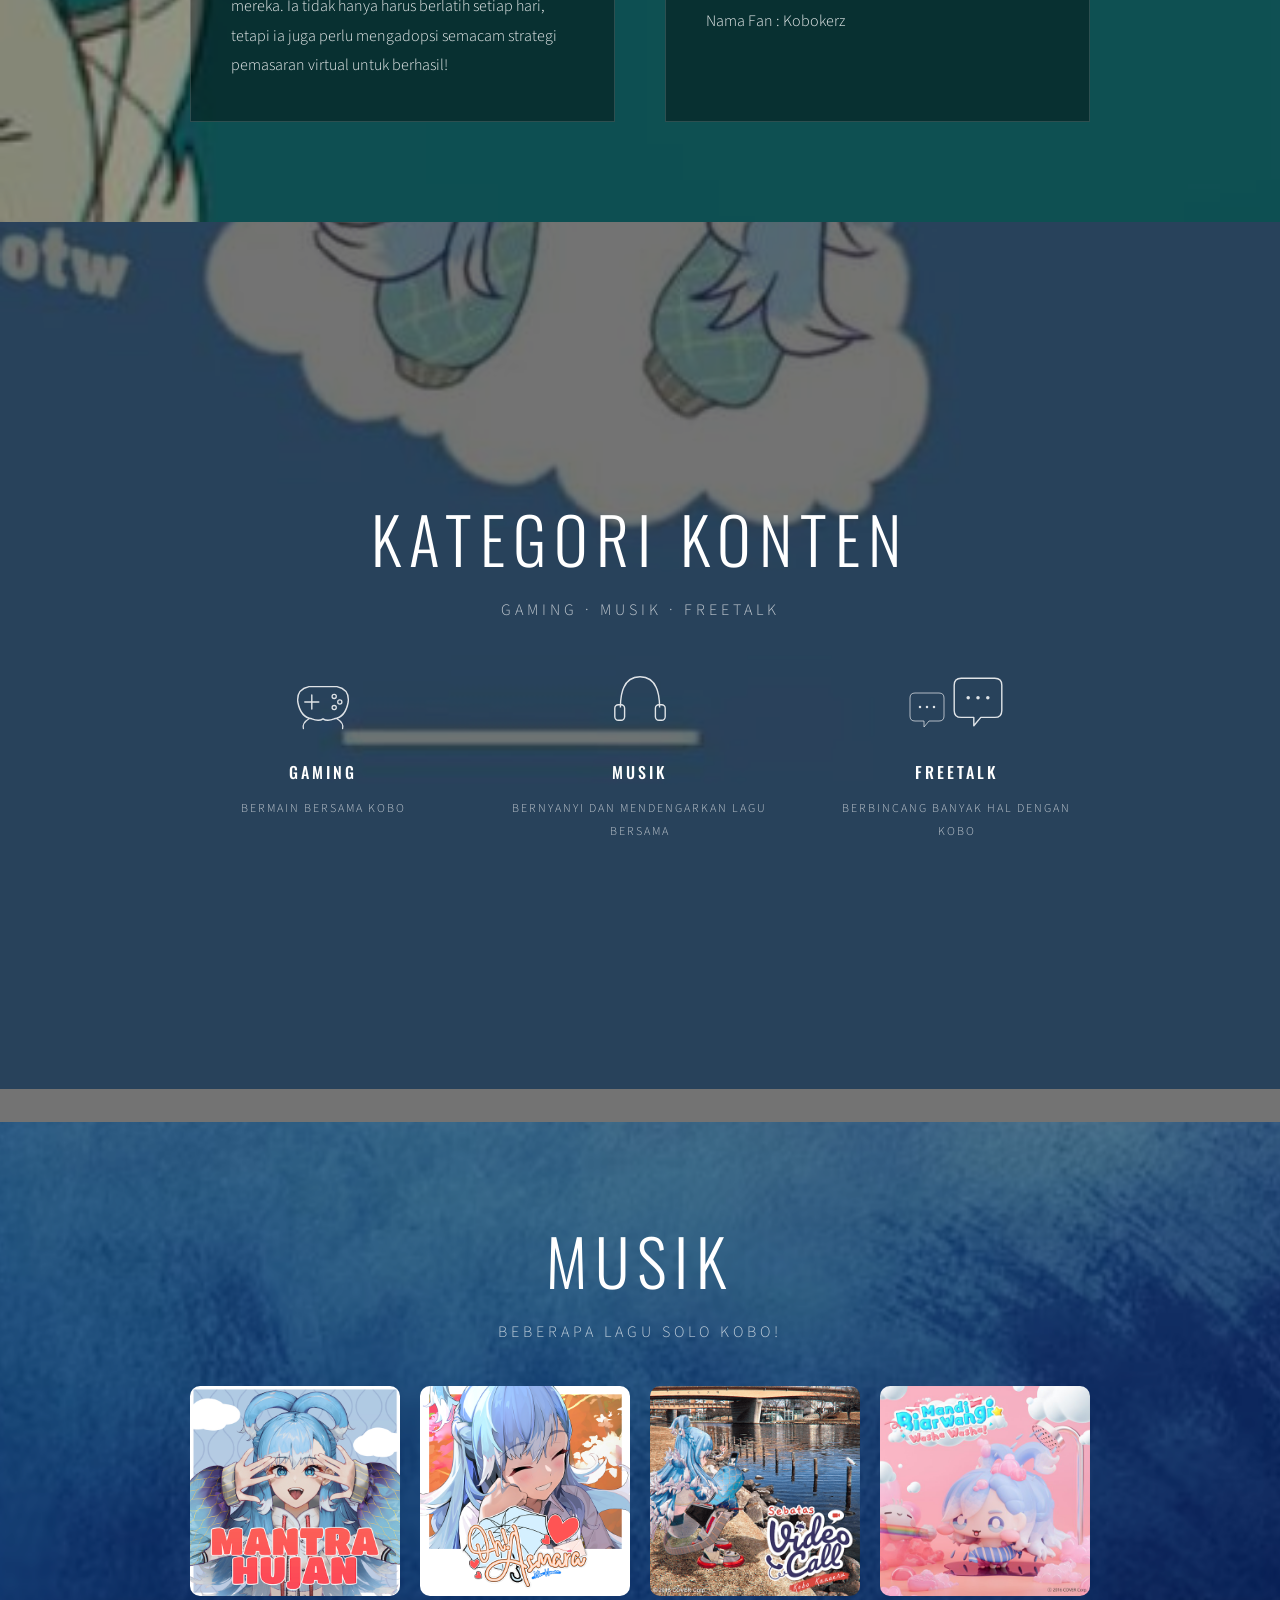
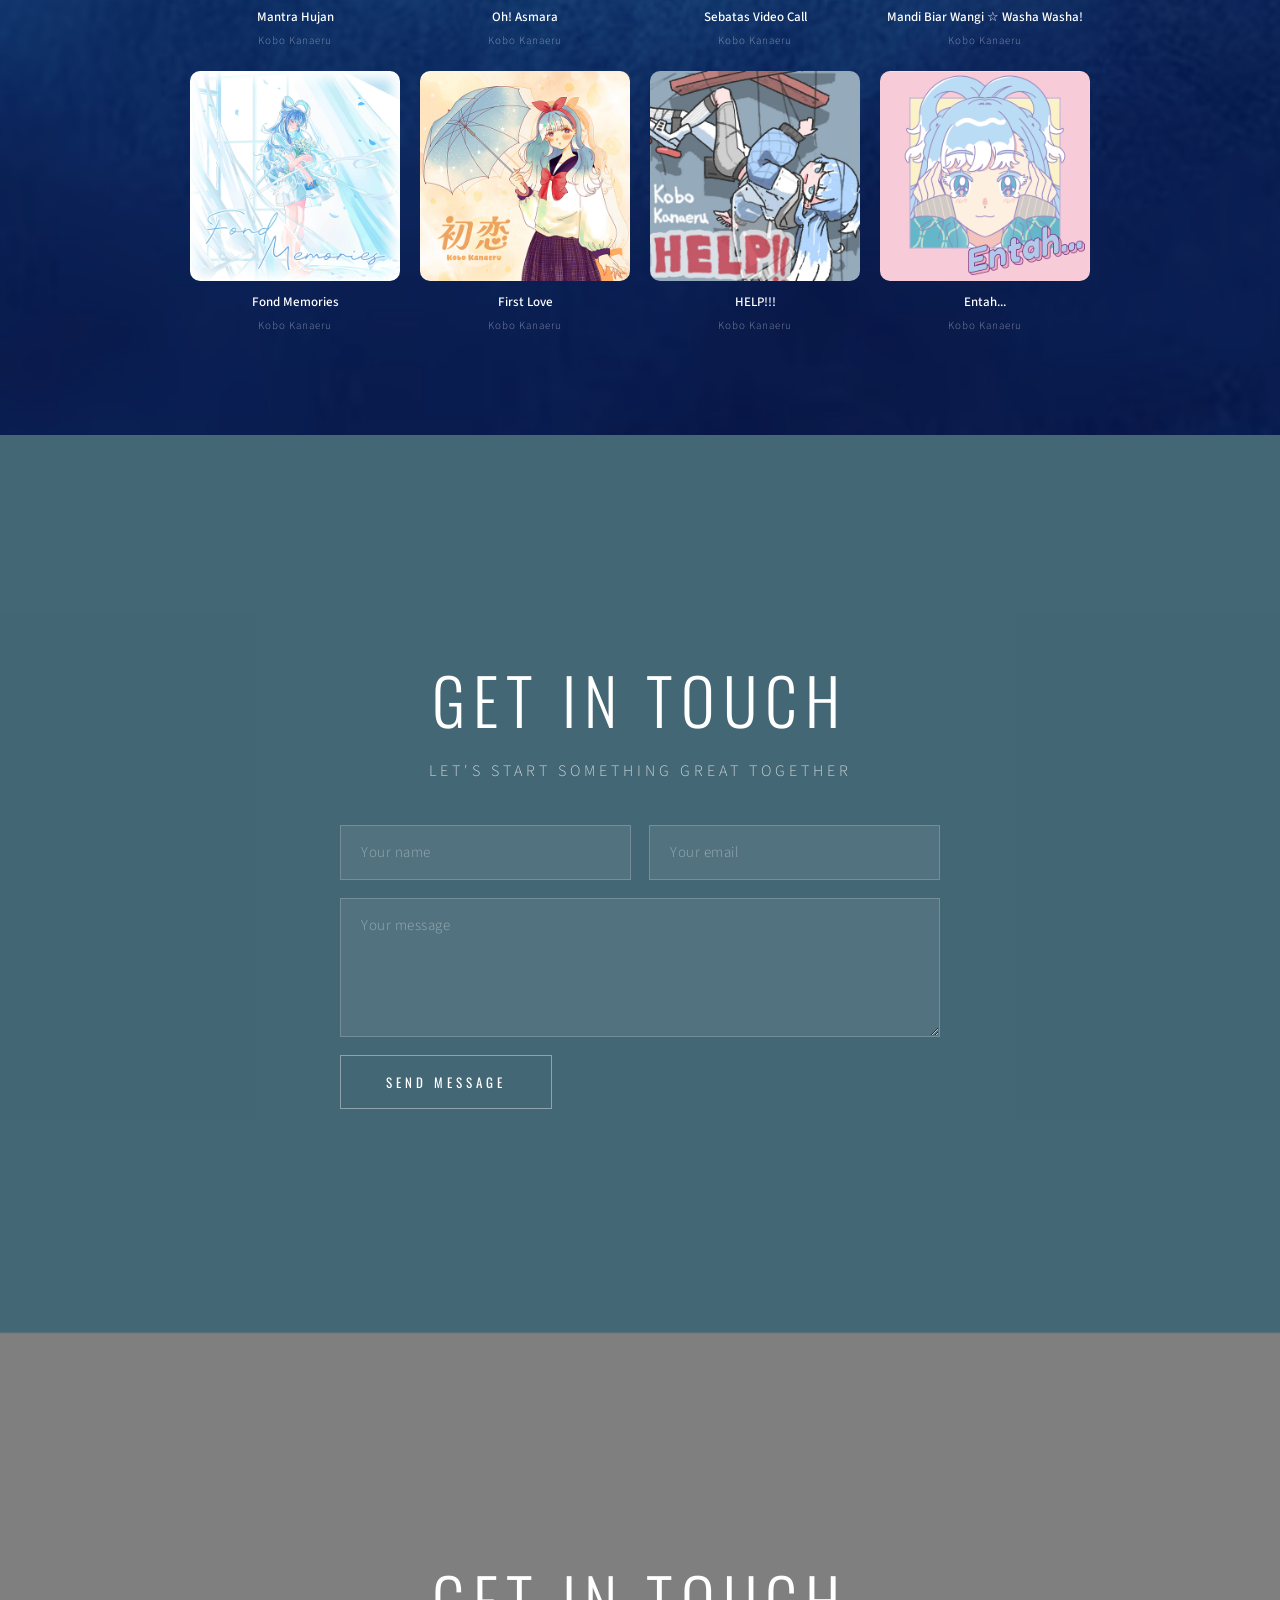
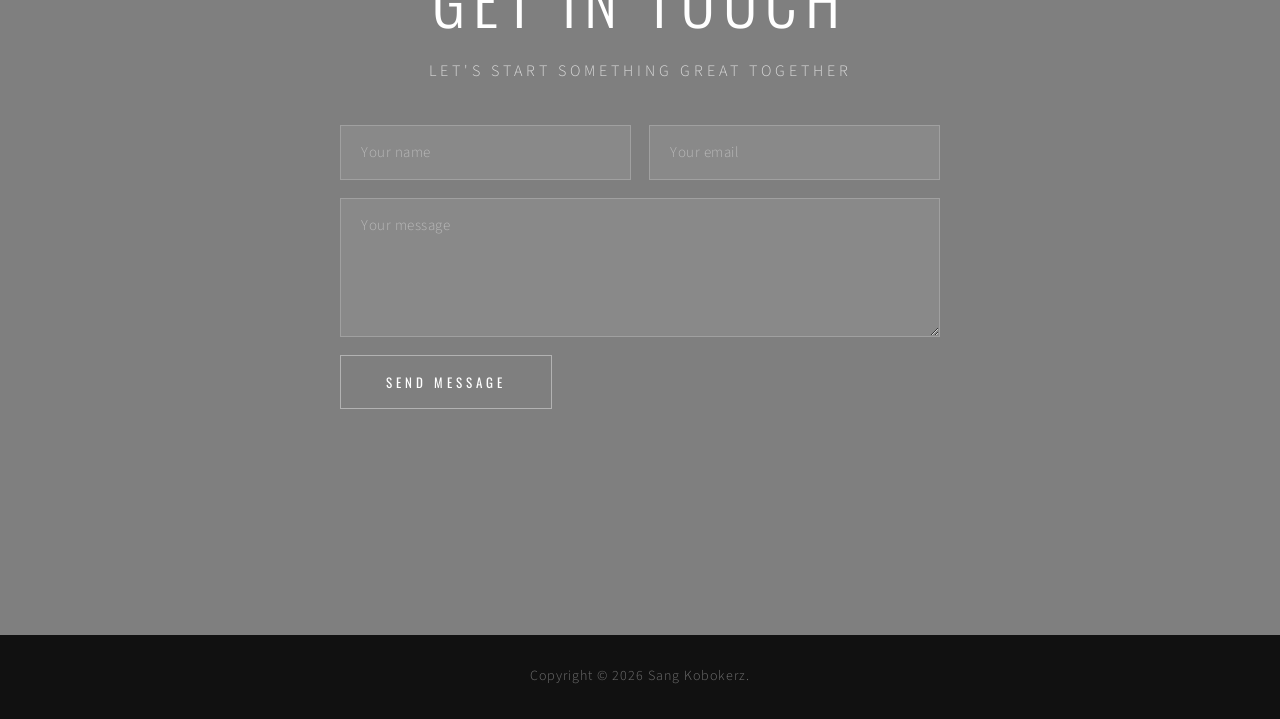
==== commit 1065d583: "Update index.html" ====
--- a/index.html
+++ b/index.html
@@ -220,39 +220,43 @@
     </div>
 </section>
 
-<!-- SECTION 1: Contact -->
-    <section id="youtube" class="parallax-section">
+<section id="contact" class="parallax-section">
         <div class="parallax-bg" data-speed="0.5" style="background-image: url('images/Sky_Blue.png')"></div>
         <div class="parallax-overlay overlay-medium"></div>
         <div class="section-content">
-            <h2 class="section-title">VIDEO KLIP</h2>
-            <p class="section-subtitle caps">video kobo bermain</p>
-            <div class="video-wrap">
-                <div class="video-responsive">
-                    <iframe
-                        src="https://www.youtube.com/embed/PkBiiiFVO3g"
-                        title="YouTube video player"
-                        frameborder="0"
-                        allow="accelerometer; autoplay; clipboard-write; encrypted-media; gyroscope; picture-in-picture; web-share"
-                        allowfullscreen>
-                    </iframe>
-                </div>
-            </div>
-        </div>
-    </section>
-    
-    <!-- SECTION 2: Contact -->
-    <section id="location" class="parallax-section">
-        <div class="parallax-bg" data-speed="0.5" style="background-image: url('images/blue-background-with-white-cloud-blue-background_807812-1774.avif')"></div>
+            <h2 class="section-title">GET IN TOUCH</h2>
+            <p class="section-subtitle caps">LET'S START SOMETHING GREAT TOGETHER</p>
+            <div class="contact-form-wrap">
+                <form id="contactForm" class="contact-form">
+                    <div class="form-row">
+                        <input type="text" placeholder="Your name" required>
+                        <input type="email" placeholder="Your email" required>
+                    </div>
+                    <textarea placeholder="Your message" rows="5" required></textarea>
+                    <button type="submit" class="btn-submit">SEND MESSAGE</button>
+                </form>
+            </div>
+        </div>
+    </section>
+    <section id="contact" class="parallax-section">
+        <div class="parallax-bg" data-speed="0.5" style="background-image: url('images/parallax-bg-05.jpg')"></div>
         <div class="parallax-overlay overlay-medium"></div>
         <div class="section-content">
-            <h2 class="section-title">LOKASI KANTOR COVER CORP</h2>
-            <p class="section-subtitle caps">Kantor Agensi yang menaungi Kobo</p>
-            <div class="map-wrap">
-                <iframe src=https://www.google.com/maps/embed?pb=!1m18!1m12!1m3!1d3242.3115181140297!2d139.7435440743571!3d35.64469581643898!2m3!1f0!2f0!3f0!3m2!1i1024!2i768!4f13.1!3m3!1m2!1s0x601889682a7243eb%3A0x9e8ab24bd894e12b!2sCover%20Corp.!5e0!3m2!1sid!2sid!4v1779261965102!5m2!1sid!2sid" width="600" height="450" style="border:0;" allowfullscreen="" loading="lazy" referrerpolicy="no-referrer-when-downgrade"></iframe>
-            </div>
-        </div>
-    </section>
+            <h2 class="section-title">GET IN TOUCH</h2>
+            <p class="section-subtitle caps">LET'S START SOMETHING GREAT TOGETHER</p>
+            <div class="contact-form-wrap">
+                <form id="contactForm" class="contact-form">
+                    <div class="form-row">
+                        <input type="text" placeholder="Your name" required>
+                        <input type="email" placeholder="Your email" required>
+                    </div>
+                    <textarea placeholder="Your message" rows="5" required></textarea>
+                    <button type="submit" class="btn-submit">SEND MESSAGE</button>
+                </form>
+            </div>
+        </div>
+    </section>
+
 
     <!-- Footer -->
     <footer id="templatemo-footer">
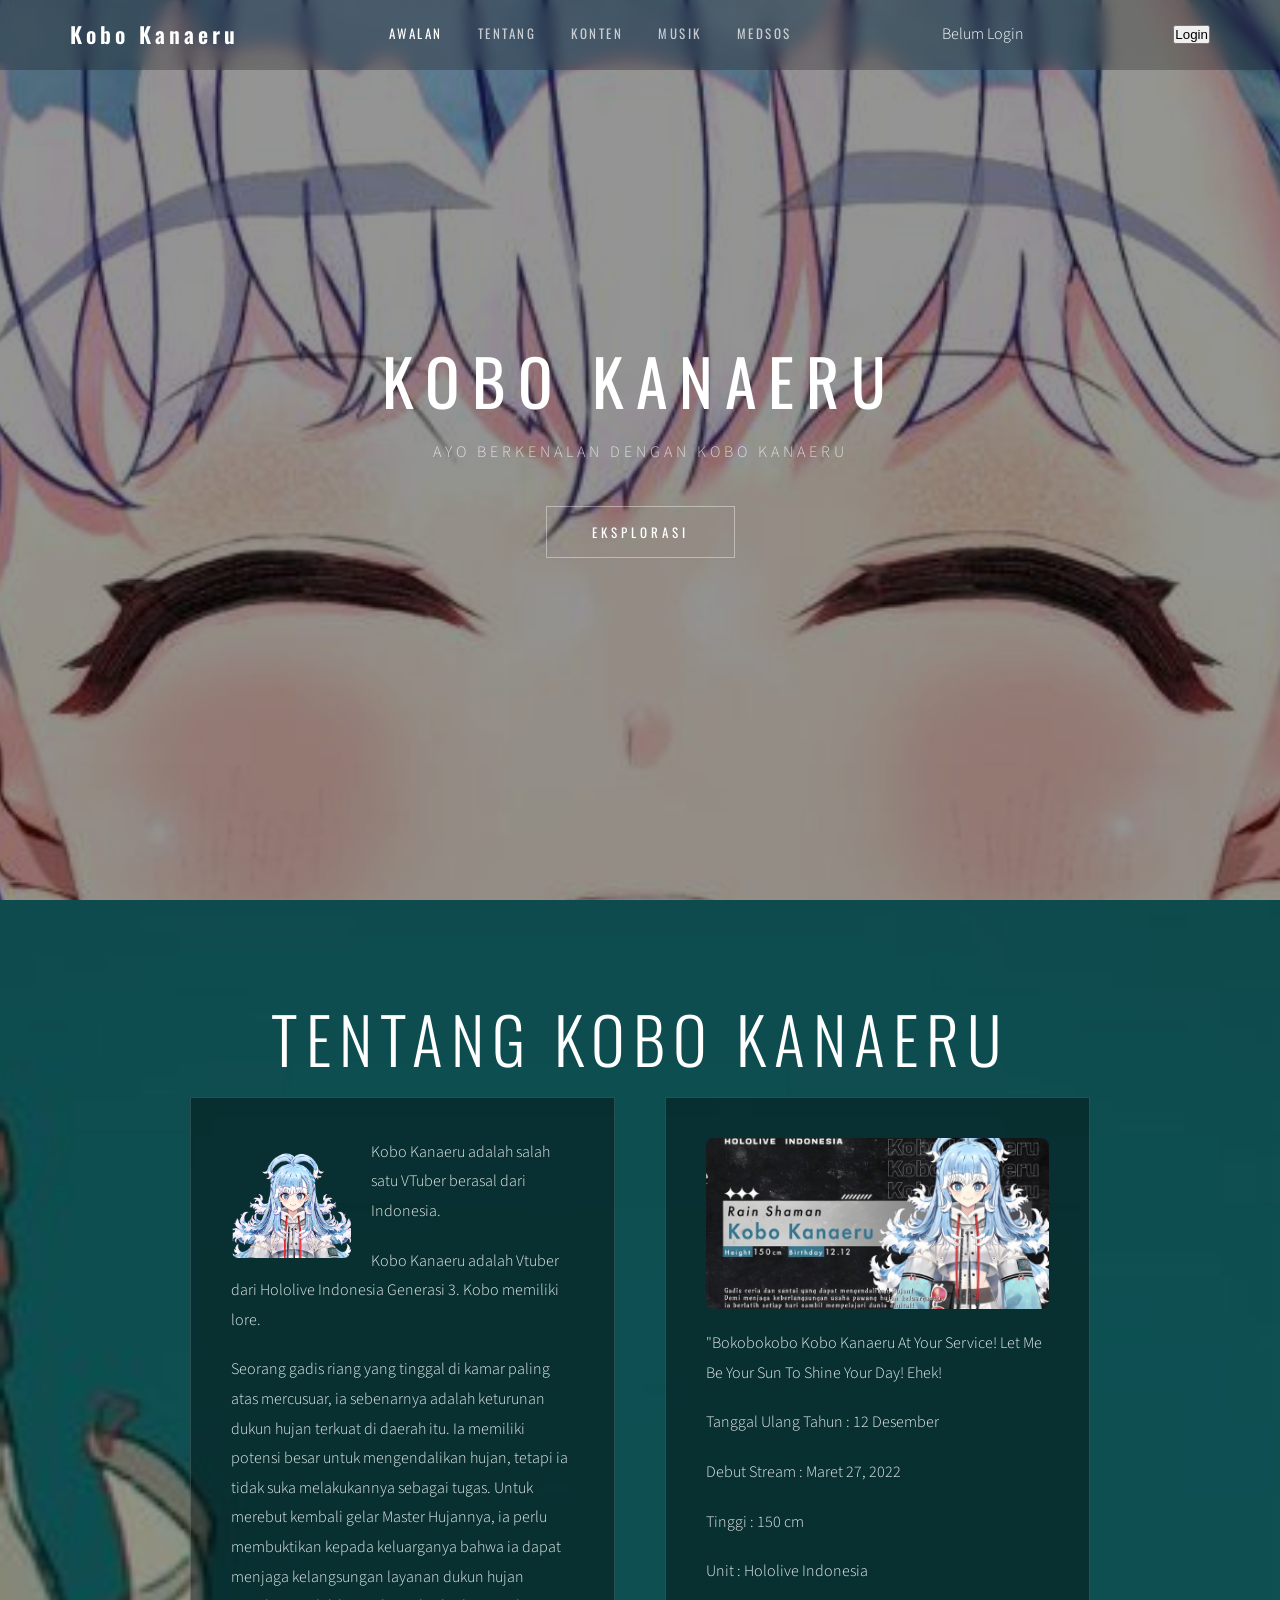
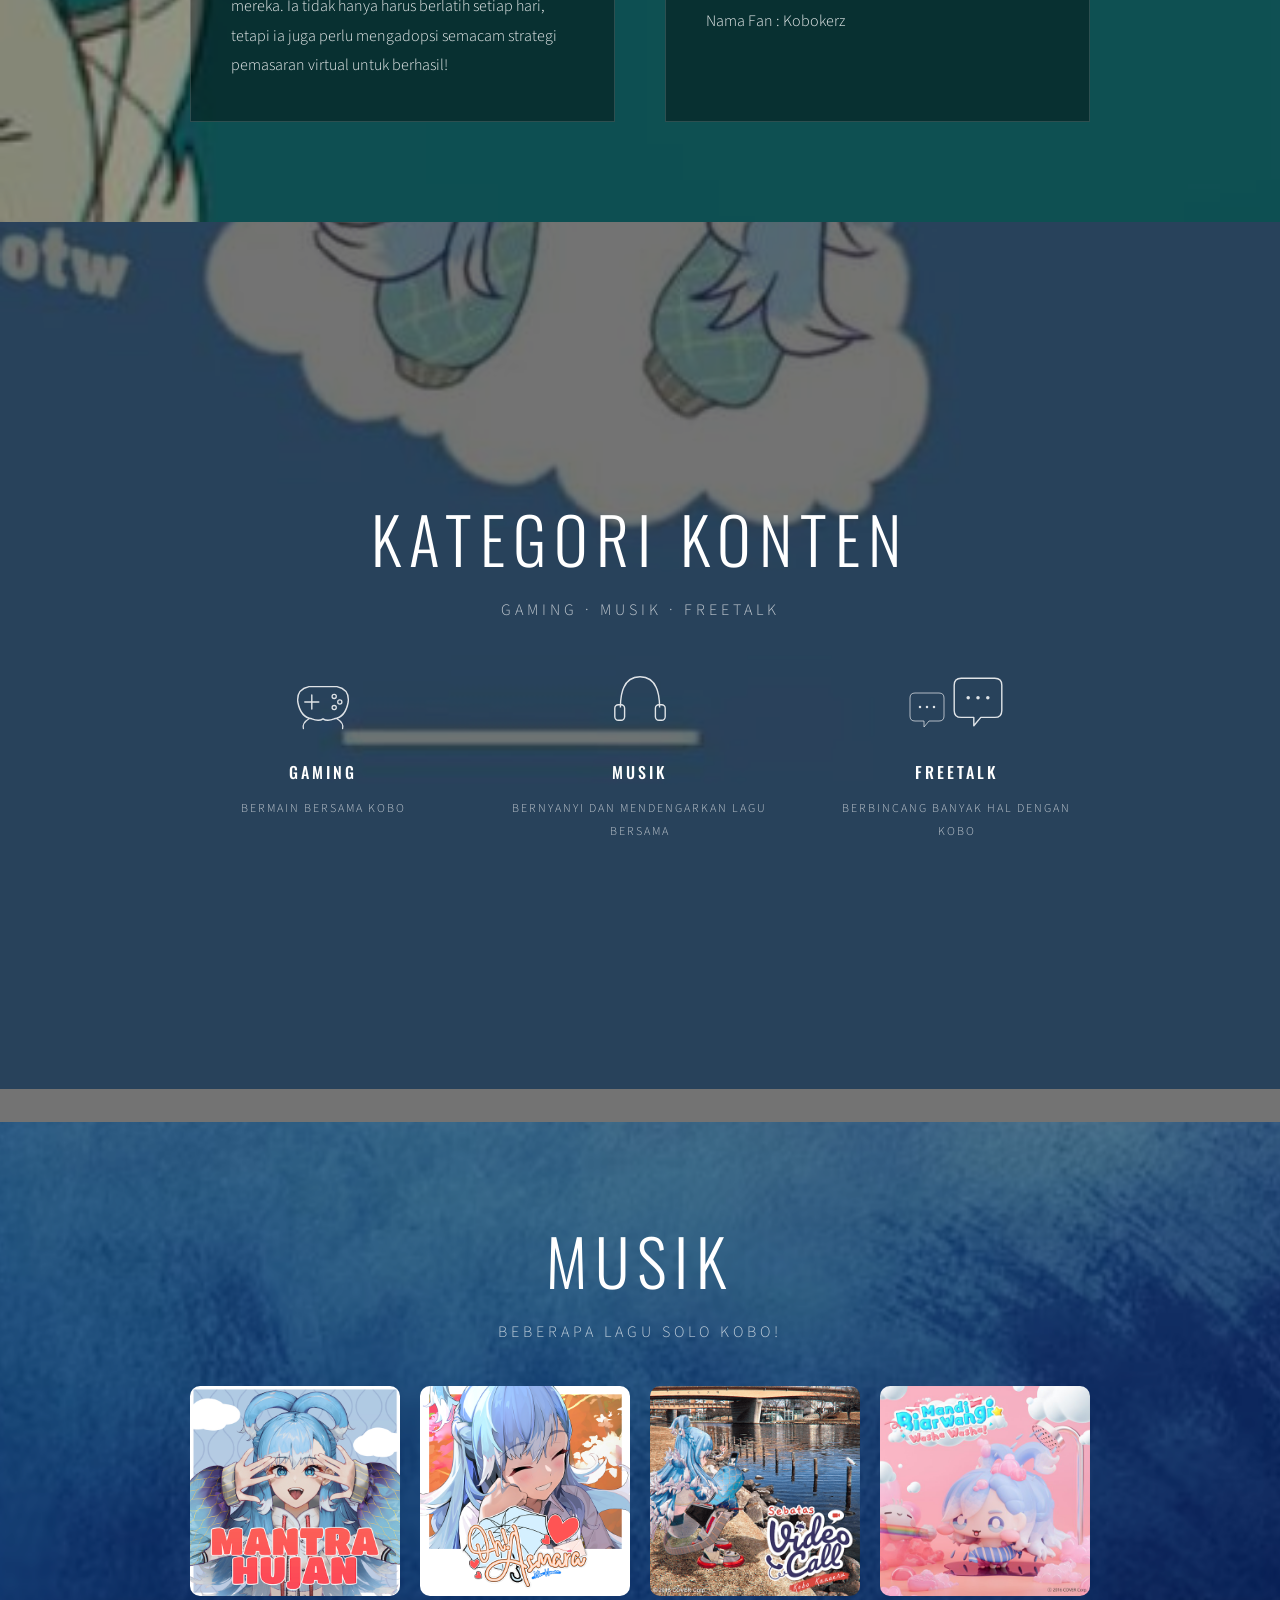
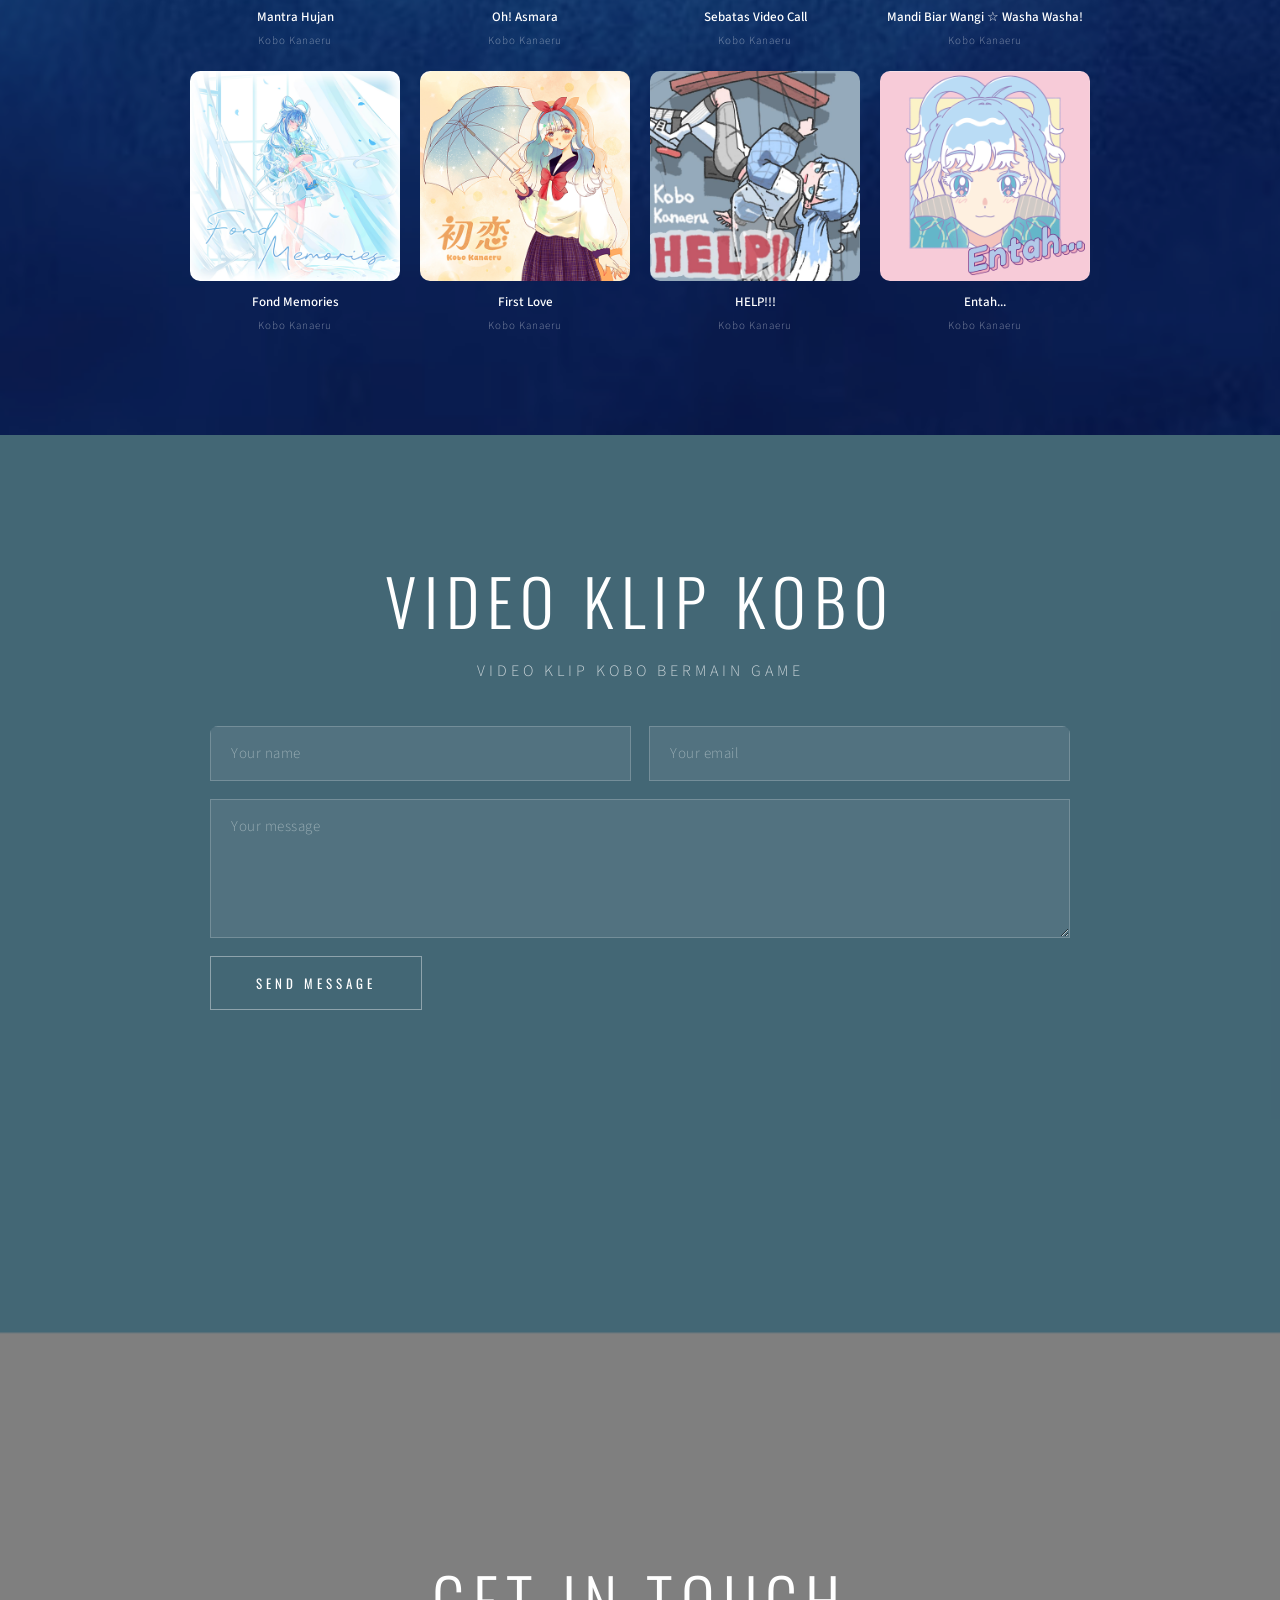
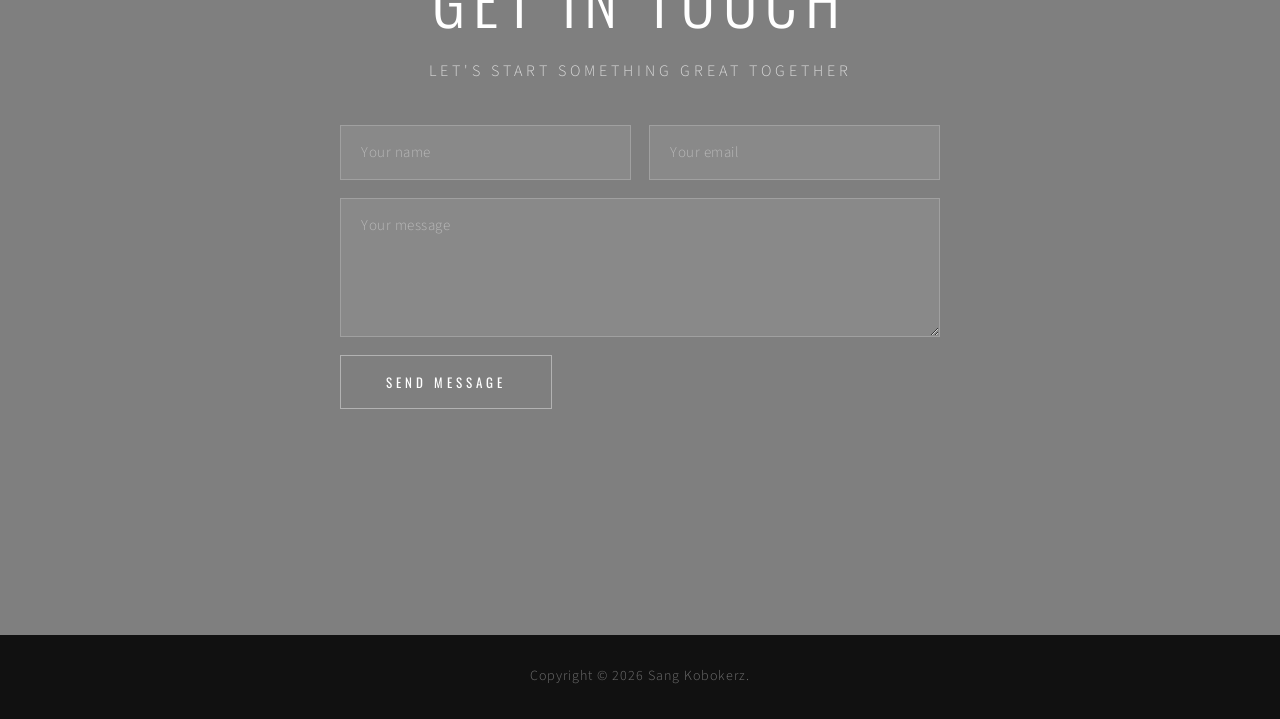
==== commit db3c4100: "Update index.html" ====
--- a/index.html
+++ b/index.html
@@ -224,9 +224,10 @@
         <div class="parallax-bg" data-speed="0.5" style="background-image: url('images/Sky_Blue.png')"></div>
         <div class="parallax-overlay overlay-medium"></div>
         <div class="section-content">
-            <h2 class="section-title">GET IN TOUCH</h2>
-            <p class="section-subtitle caps">LET'S START SOMETHING GREAT TOGETHER</p>
-            <div class="contact-form-wrap">
+            <h2 class="section-title">VIDEO KLIP KOBO</h2>
+            <p class="section-subtitle caps">VIDEO KLIP KOBO BERMAIN GAME</p>
+            <div class="video-wrap">
+                <div class="video-responsive">
                 <form id="contactForm" class="contact-form">
                     <div class="form-row">
                         <input type="text" placeholder="Your name" required>
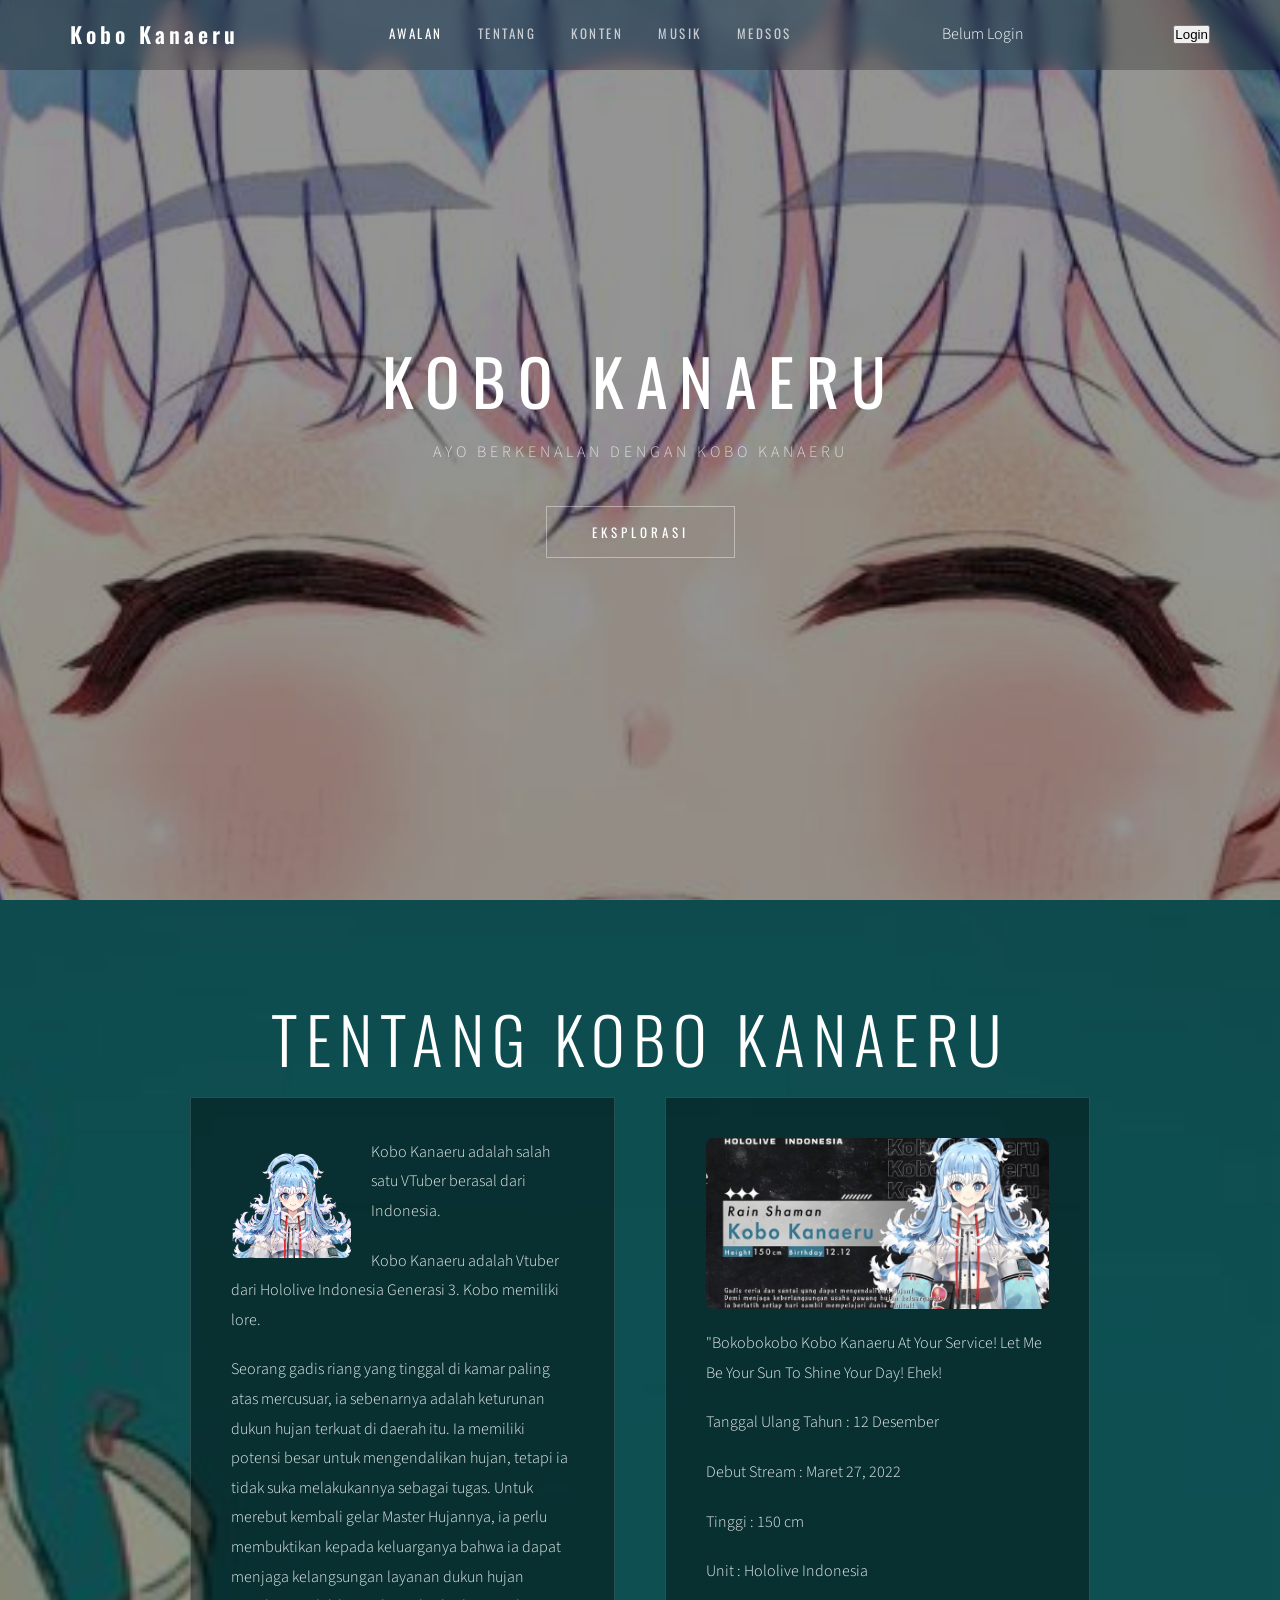
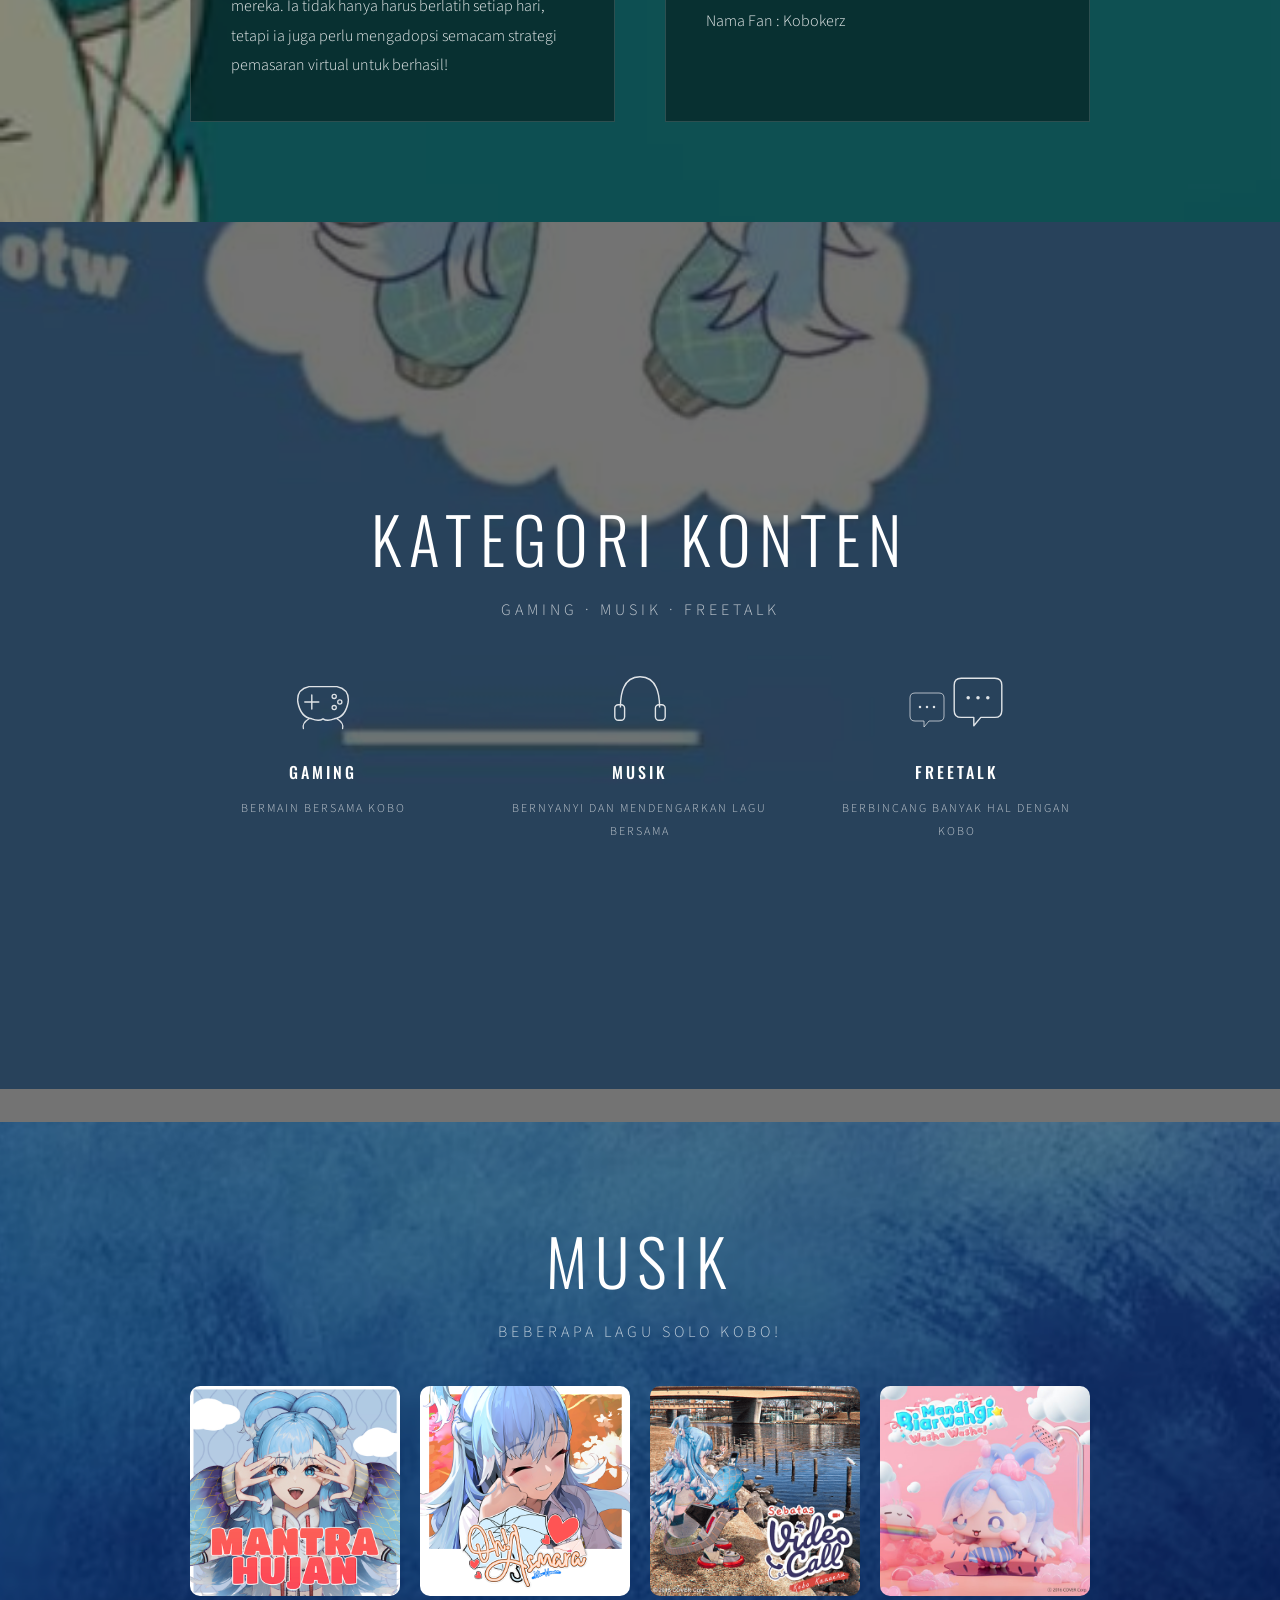
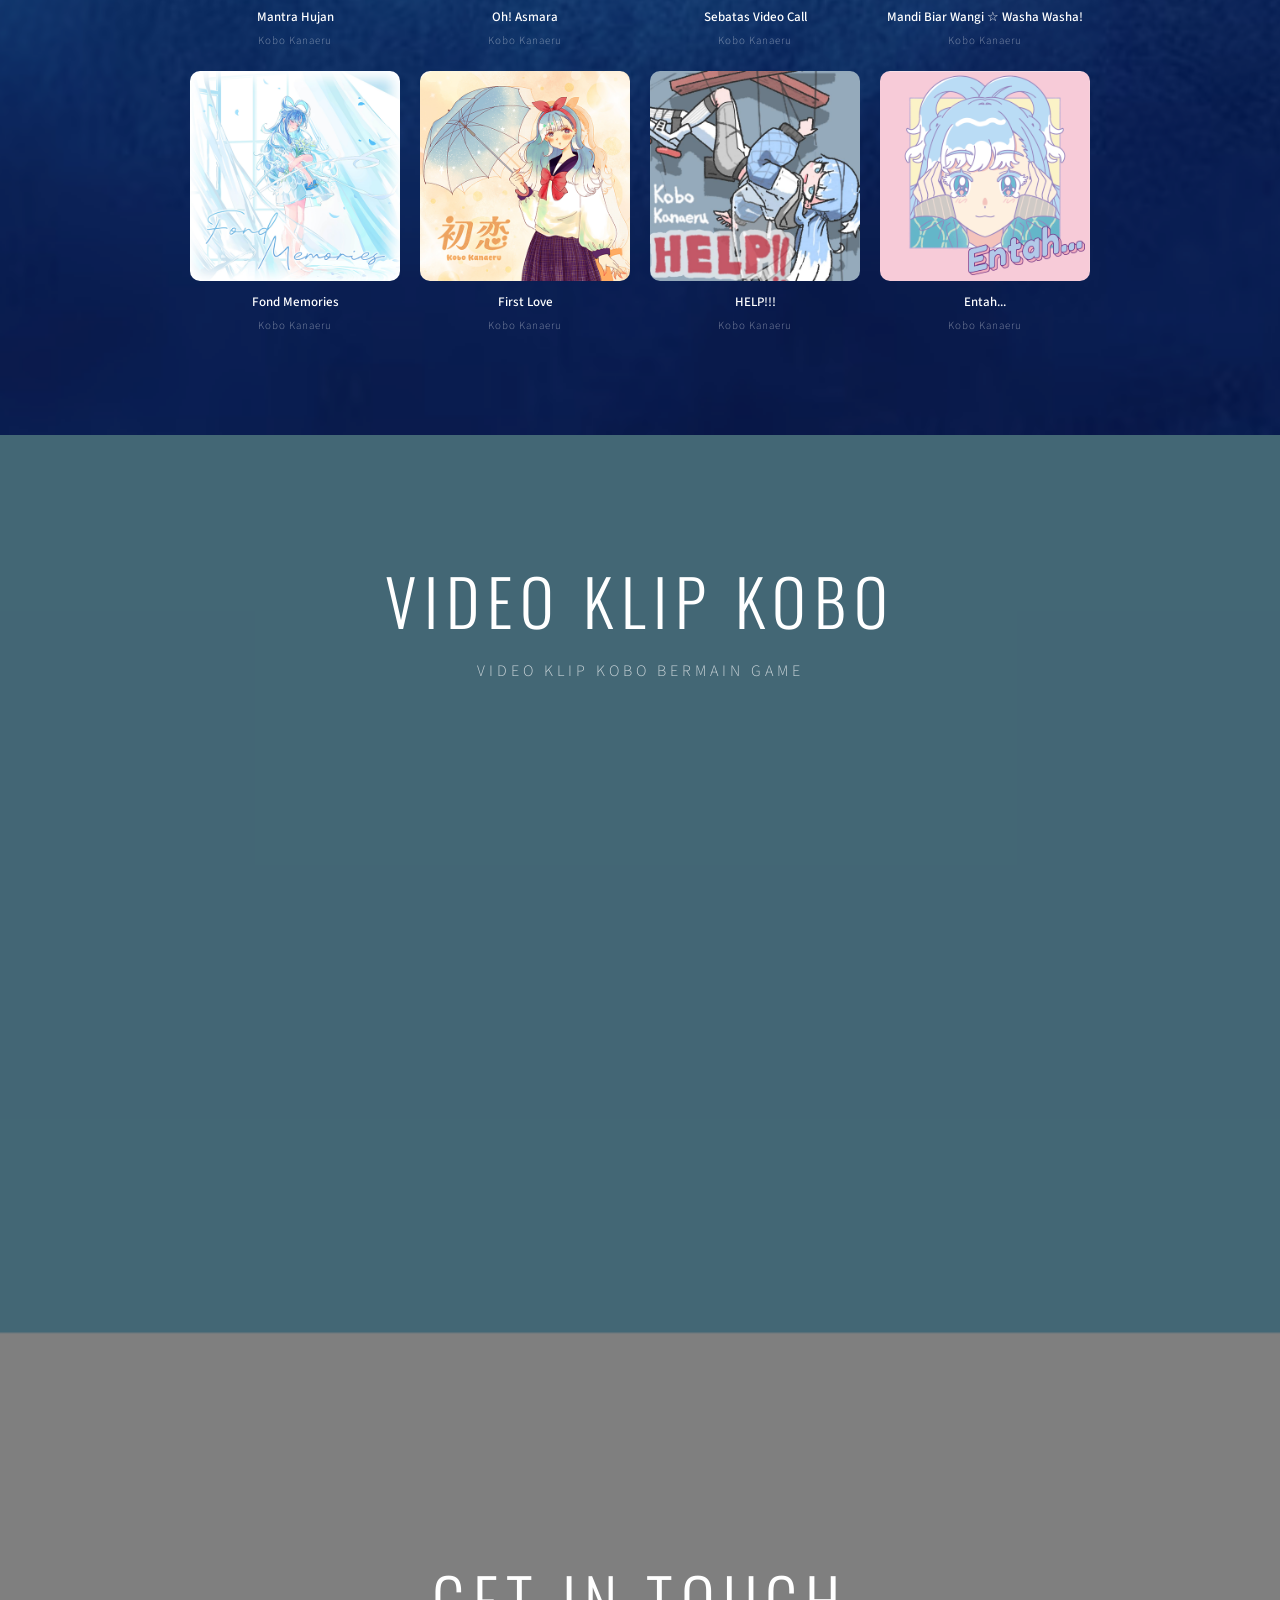
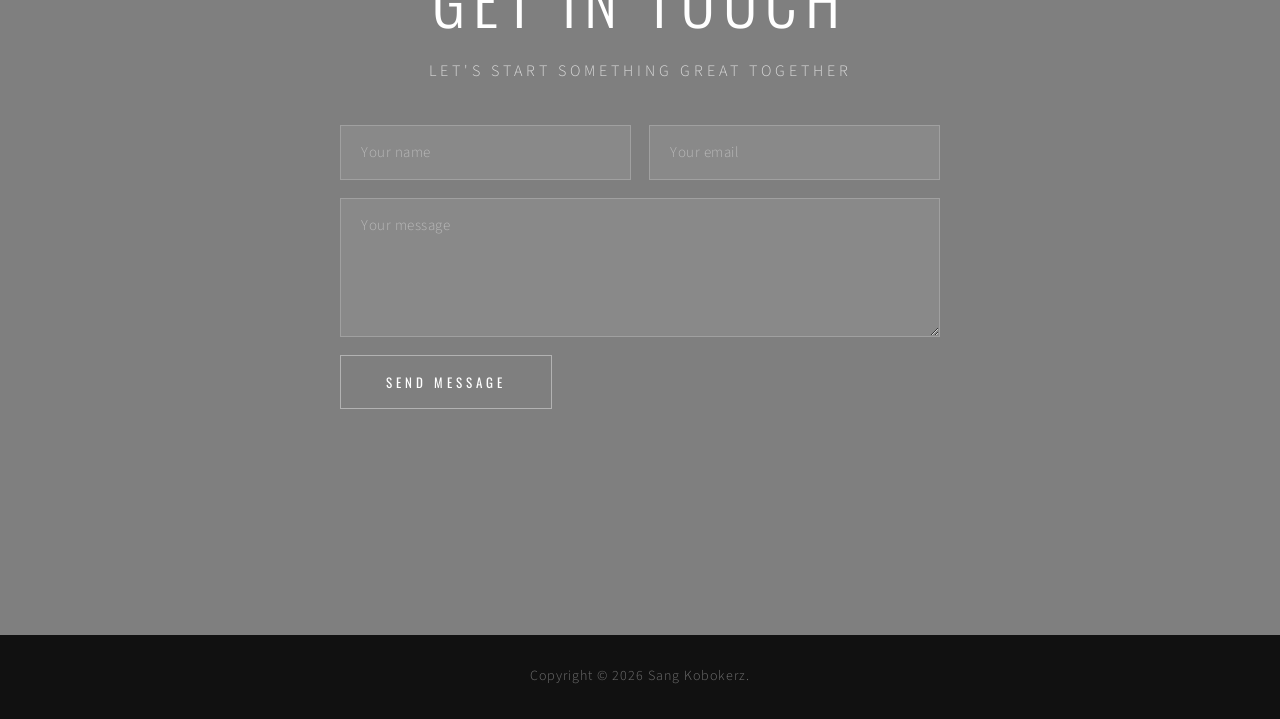
==== commit b02380c9: "Update index.html" ====
--- a/index.html
+++ b/index.html
@@ -228,13 +228,8 @@
             <p class="section-subtitle caps">VIDEO KLIP KOBO BERMAIN GAME</p>
             <div class="video-wrap">
                 <div class="video-responsive">
-                <form id="contactForm" class="contact-form">
-                    <div class="form-row">
-                        <input type="text" placeholder="Your name" required>
-                        <input type="email" placeholder="Your email" required>
-                    </div>
-                    <textarea placeholder="Your message" rows="5" required></textarea>
-                    <button type="submit" class="btn-submit">SEND MESSAGE</button>
+                    <iframe
+                    <iframe width="623" height="359" src="https://www.youtube.com/embed/PkBiiiFVO3g" title="Kobo Mode Kompe Ketika Bermain Valorant Pake OP!! 😹 【Kobo Kanaeru | Klip】" frameborder="0" allow="accelerometer; autoplay; clipboard-write; encrypted-media; gyroscope; picture-in-picture; web-share" referrerpolicy="strict-origin-when-cross-origin" allowfullscreen></iframe>
                 </form>
             </div>
         </div>
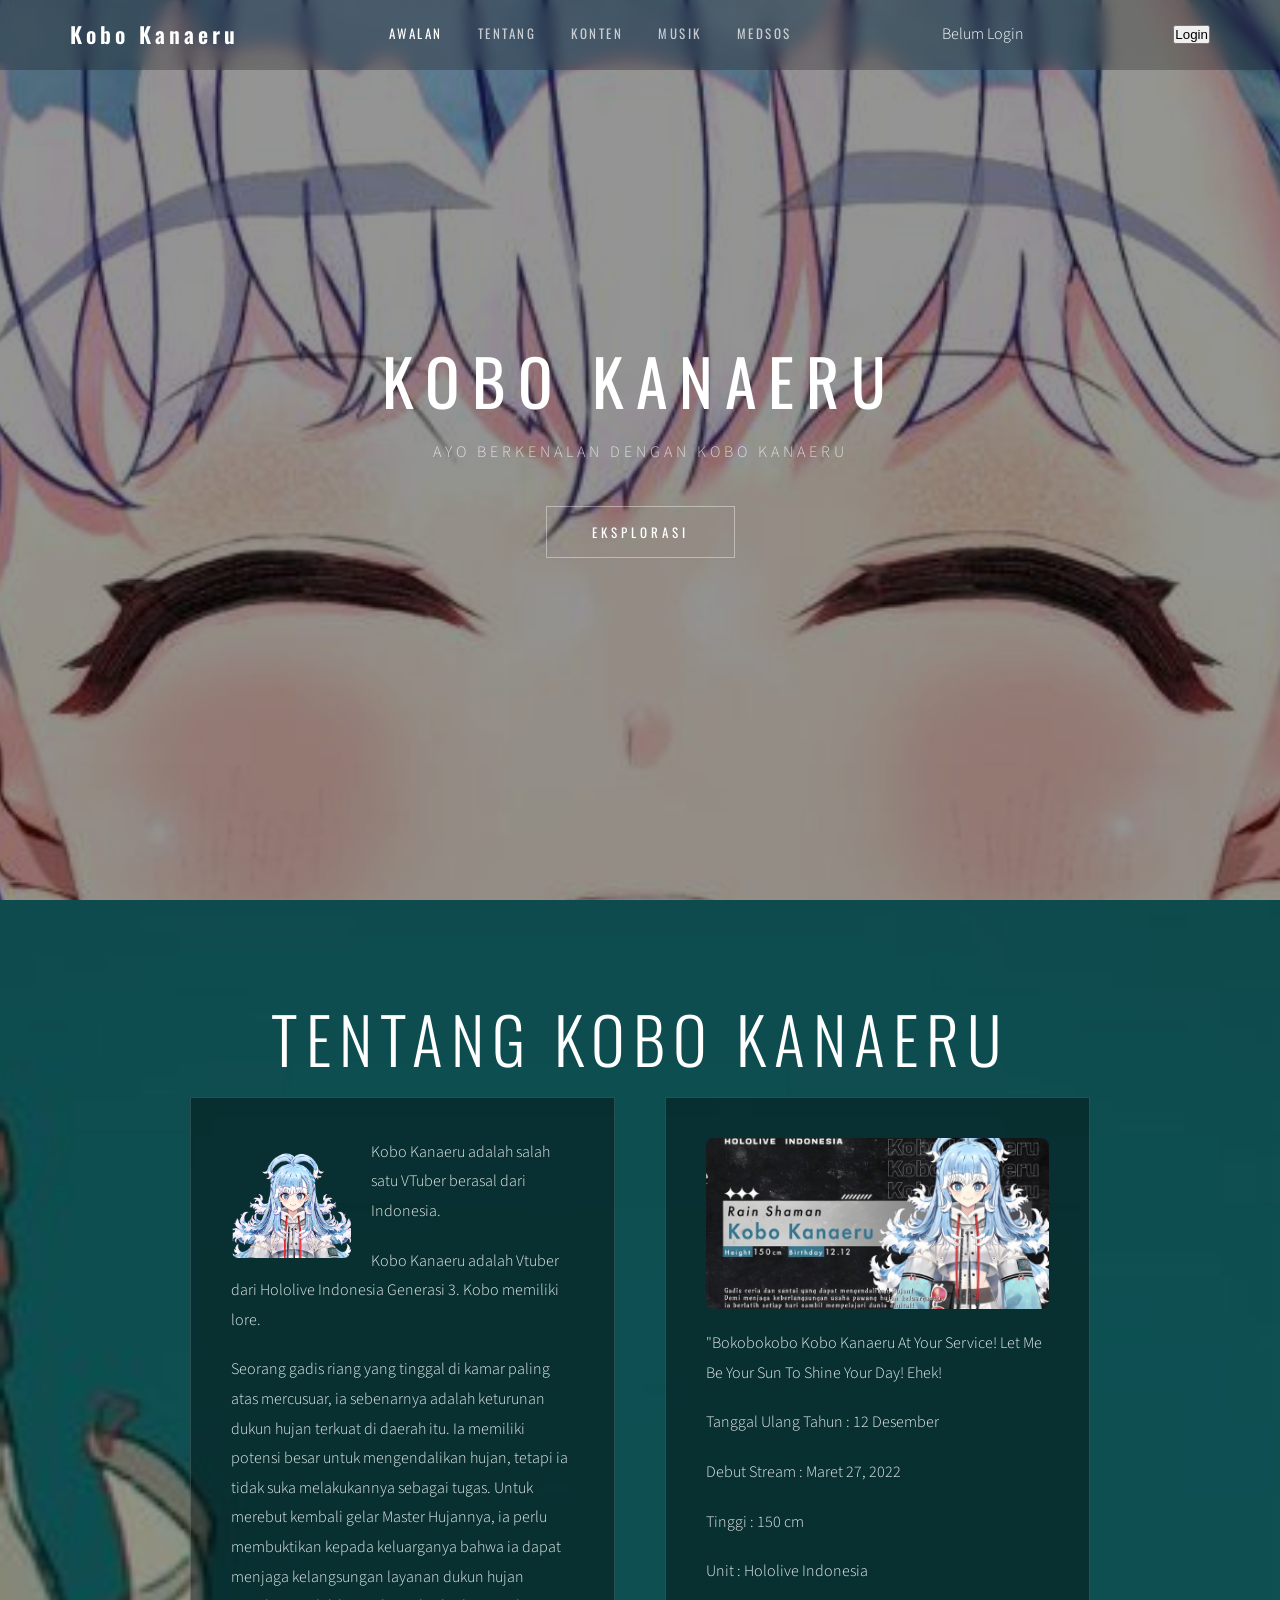
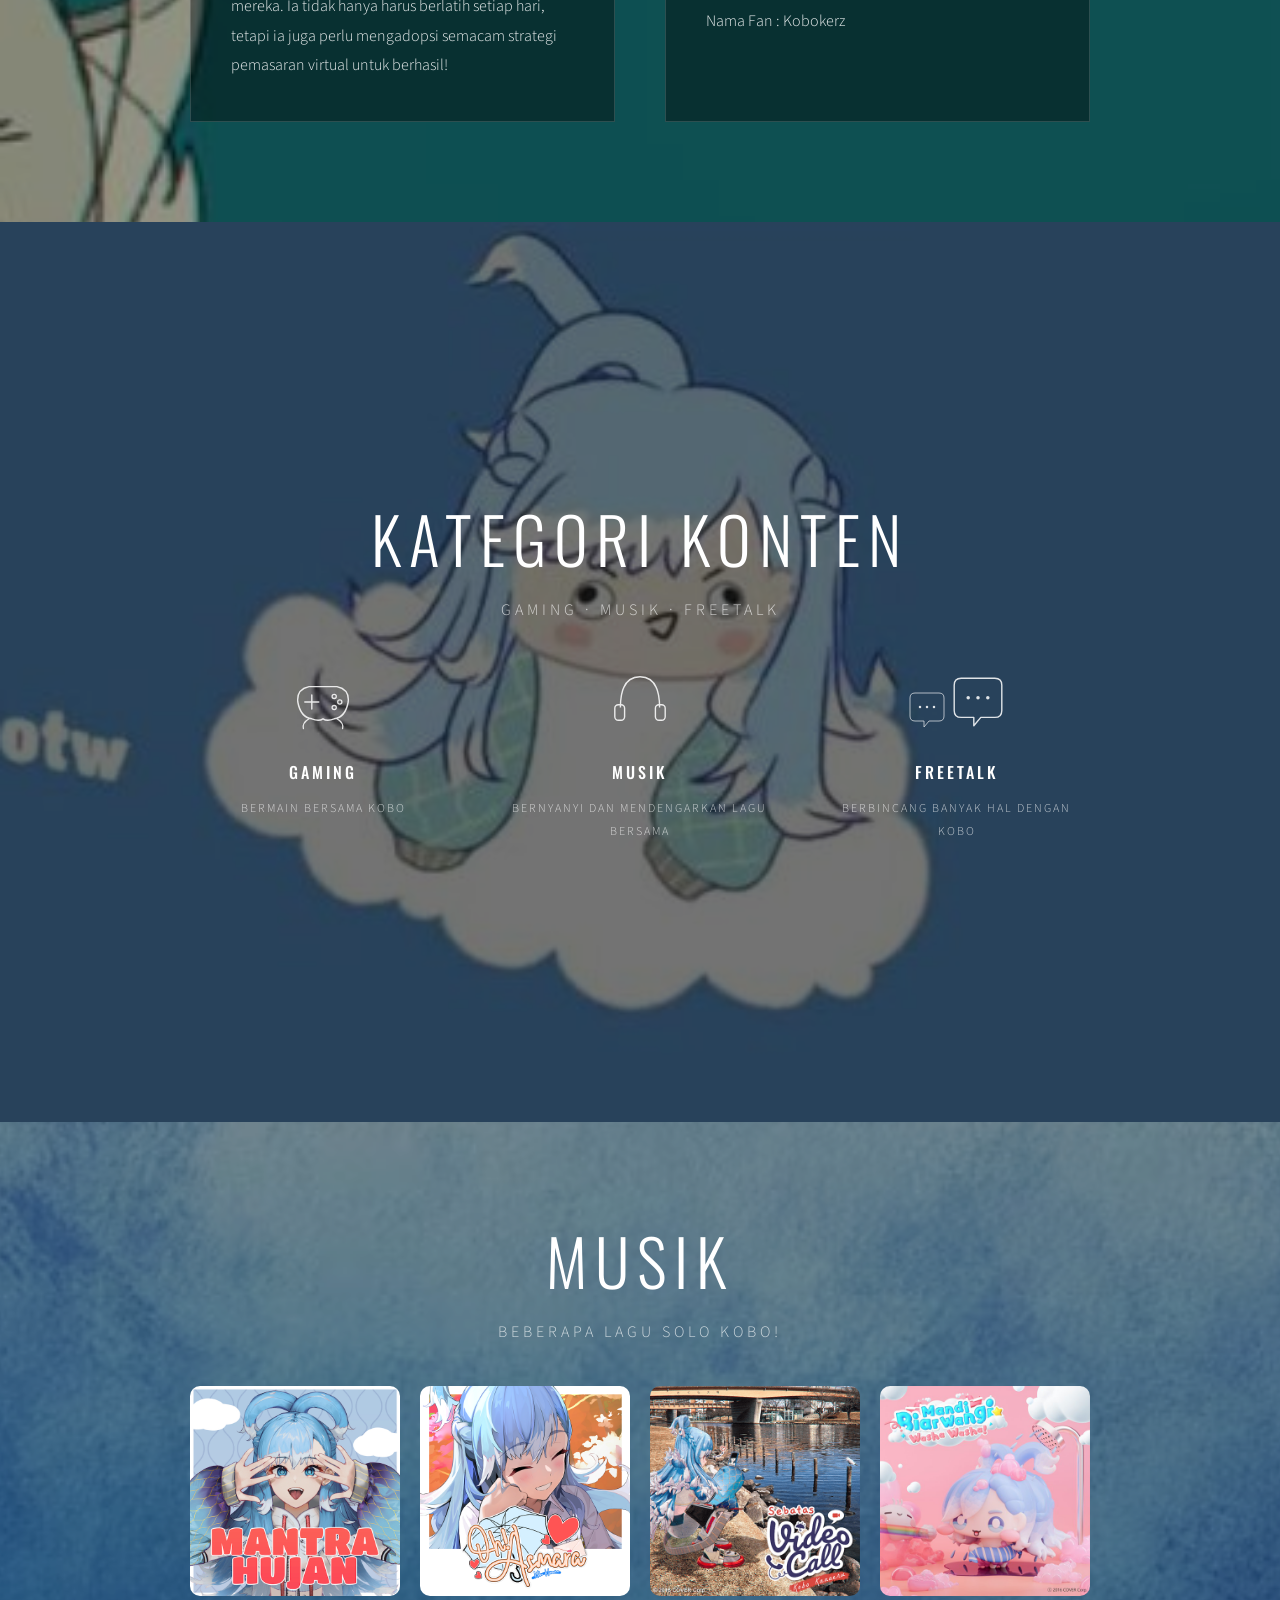
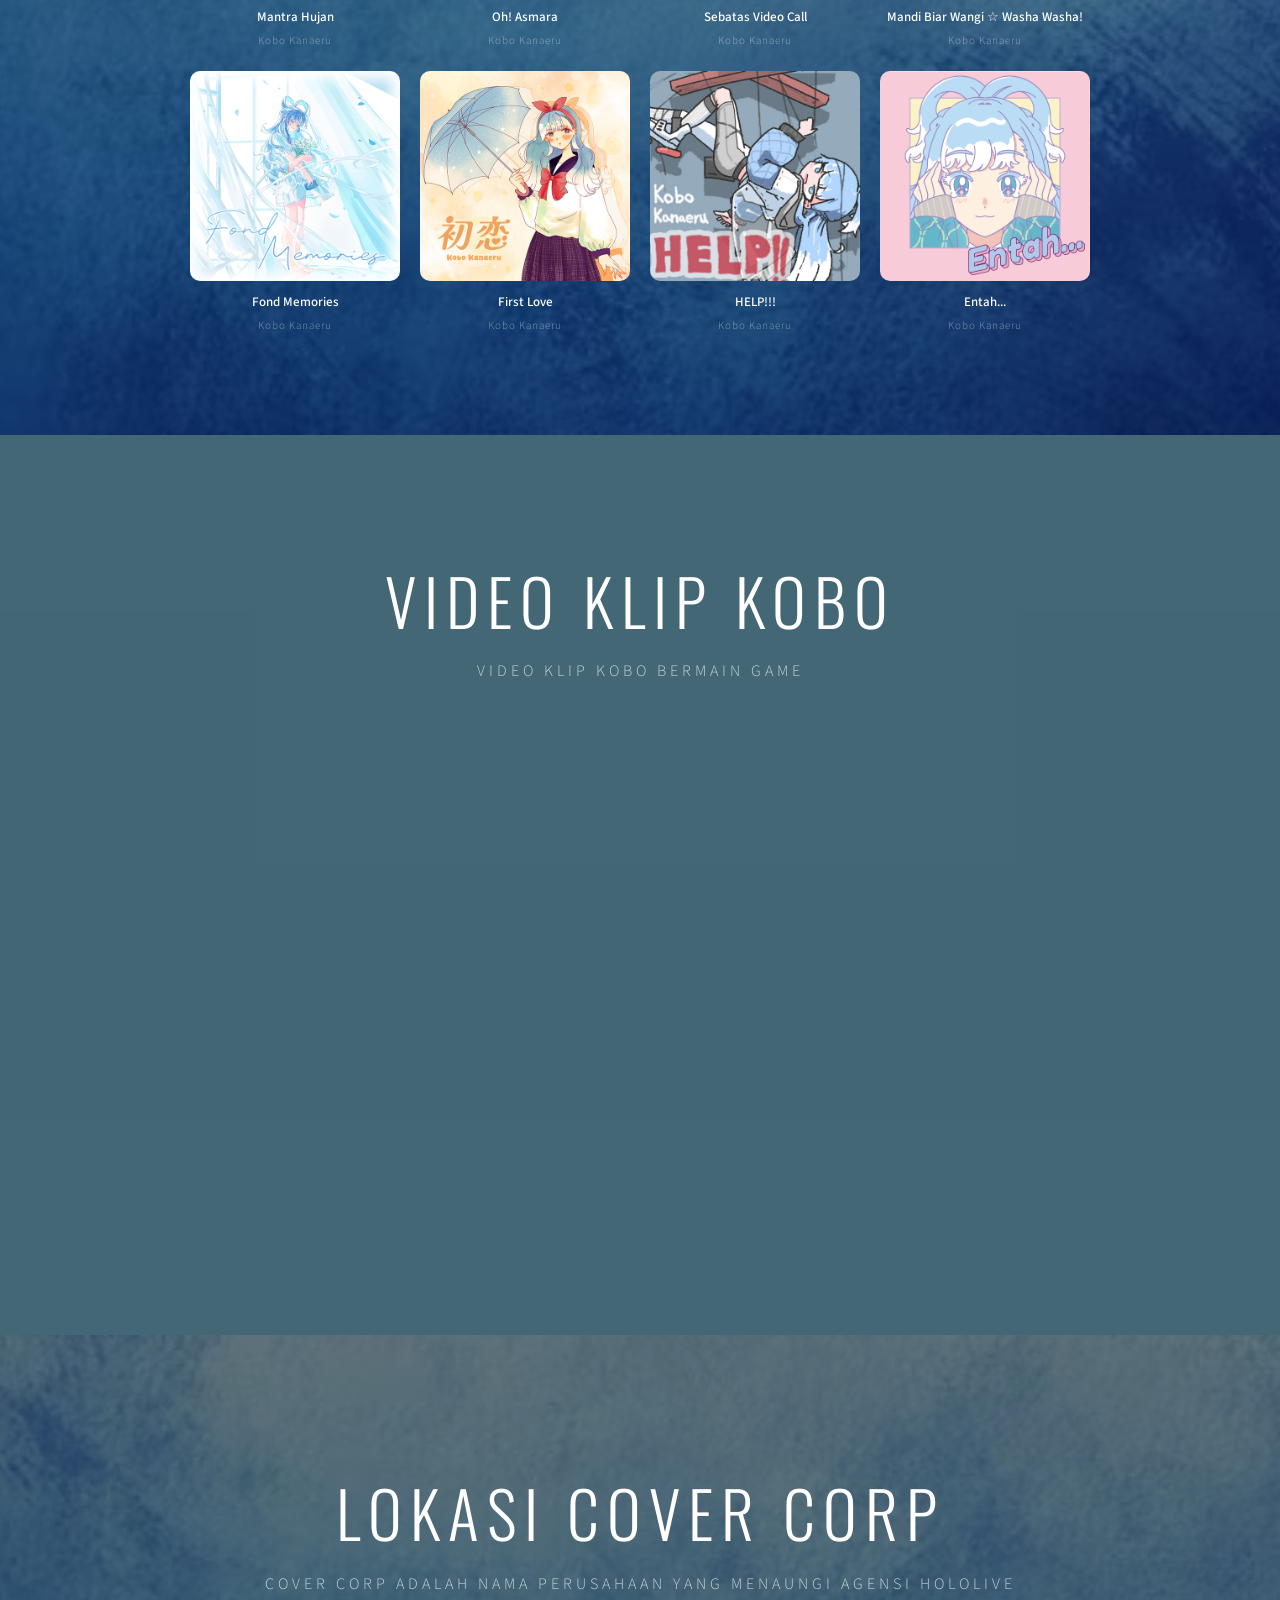
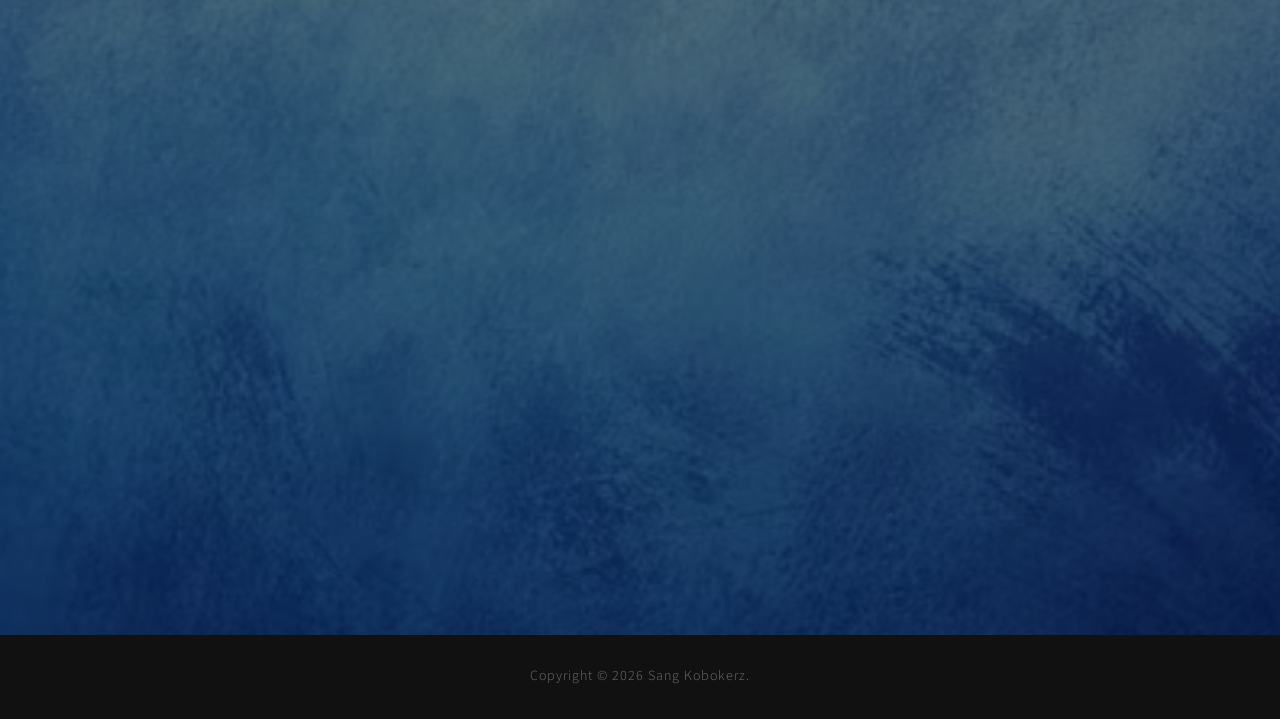
==== commit 84e3d8c2: "Update index.html" ====
--- a/index.html
+++ b/index.html
@@ -235,19 +235,13 @@
         </div>
     </section>
     <section id="contact" class="parallax-section">
-        <div class="parallax-bg" data-speed="0.5" style="background-image: url('images/parallax-bg-05.jpg')"></div>
+        <div class="parallax-bg" data-speed="0.5" style="background-image: url('images/blue-background-with-white-cloud-blue-background_807812-1774.avif')"></div>
         <div class="parallax-overlay overlay-medium"></div>
         <div class="section-content">
-            <h2 class="section-title">GET IN TOUCH</h2>
-            <p class="section-subtitle caps">LET'S START SOMETHING GREAT TOGETHER</p>
-            <div class="contact-form-wrap">
-                <form id="contactForm" class="contact-form">
-                    <div class="form-row">
-                        <input type="text" placeholder="Your name" required>
-                        <input type="email" placeholder="Your email" required>
-                    </div>
-                    <textarea placeholder="Your message" rows="5" required></textarea>
-                    <button type="submit" class="btn-submit">SEND MESSAGE</button>
+            <h2 class="section-title">LOKASI COVER CORP</h2>
+            <p class="section-subtitle caps">COVER CORP ADALAH NAMA PERUSAHAAN YANG MENAUNGI AGENSI HOLOLIVE</p>
+            <div class="map-wrap">
+                <iframe src="https://www.google.com/maps/embed?pb=!1m18!1m12!1m3!1d3242.3033485967244!2d139.7407474744504!3d35.64489713197131!2m3!1f0!2f0!3f0!3m2!1i1024!2i768!4f13.1!3m3!1m2!1s0x601889682a7243eb%3A0x9e8ab24bd894e12b!2sCover%20Corp.!5e0!3m2!1sid!2sid!4v1779514340063!5m2!1sid!2sid" width="600" height="450" style="border:0;" allowfullscreen="" loading="lazy" referrerpolicy="no-referrer-when-downgrade"></iframe>
                 </form>
             </div>
         </div>
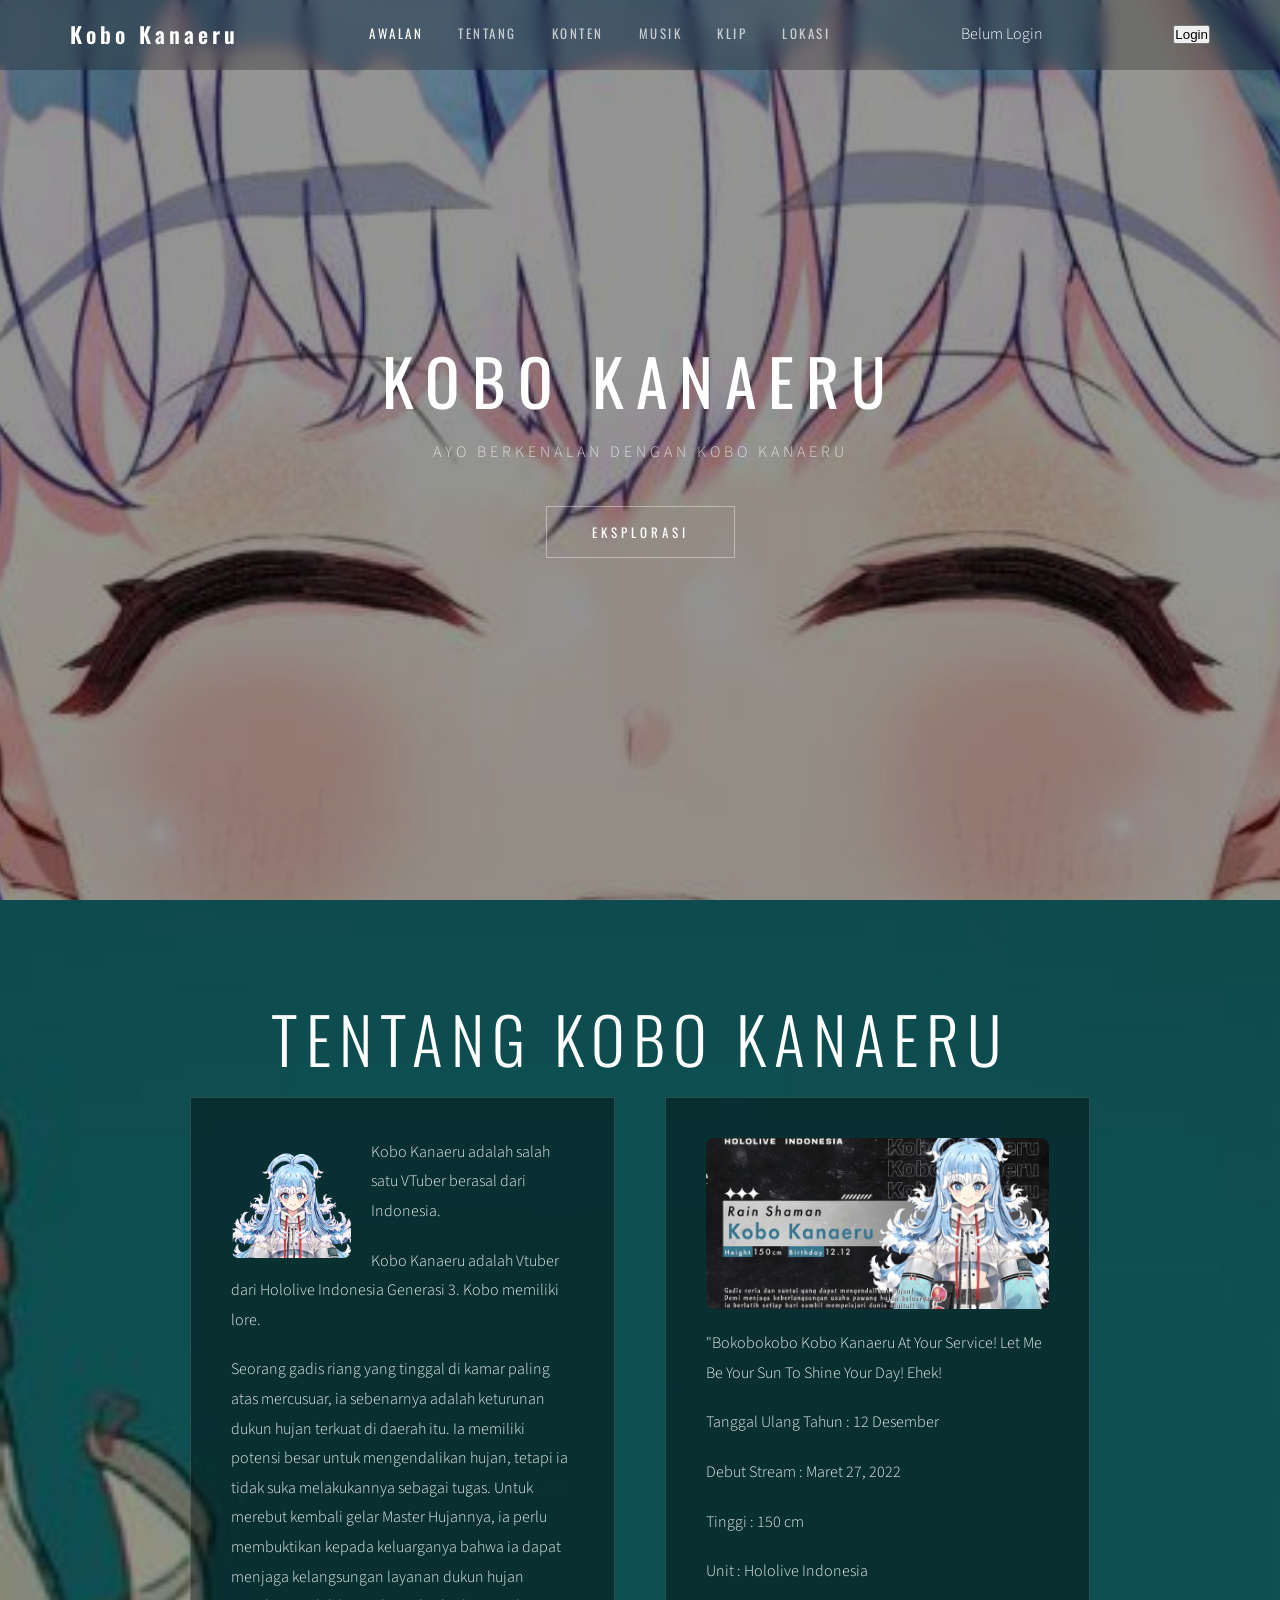
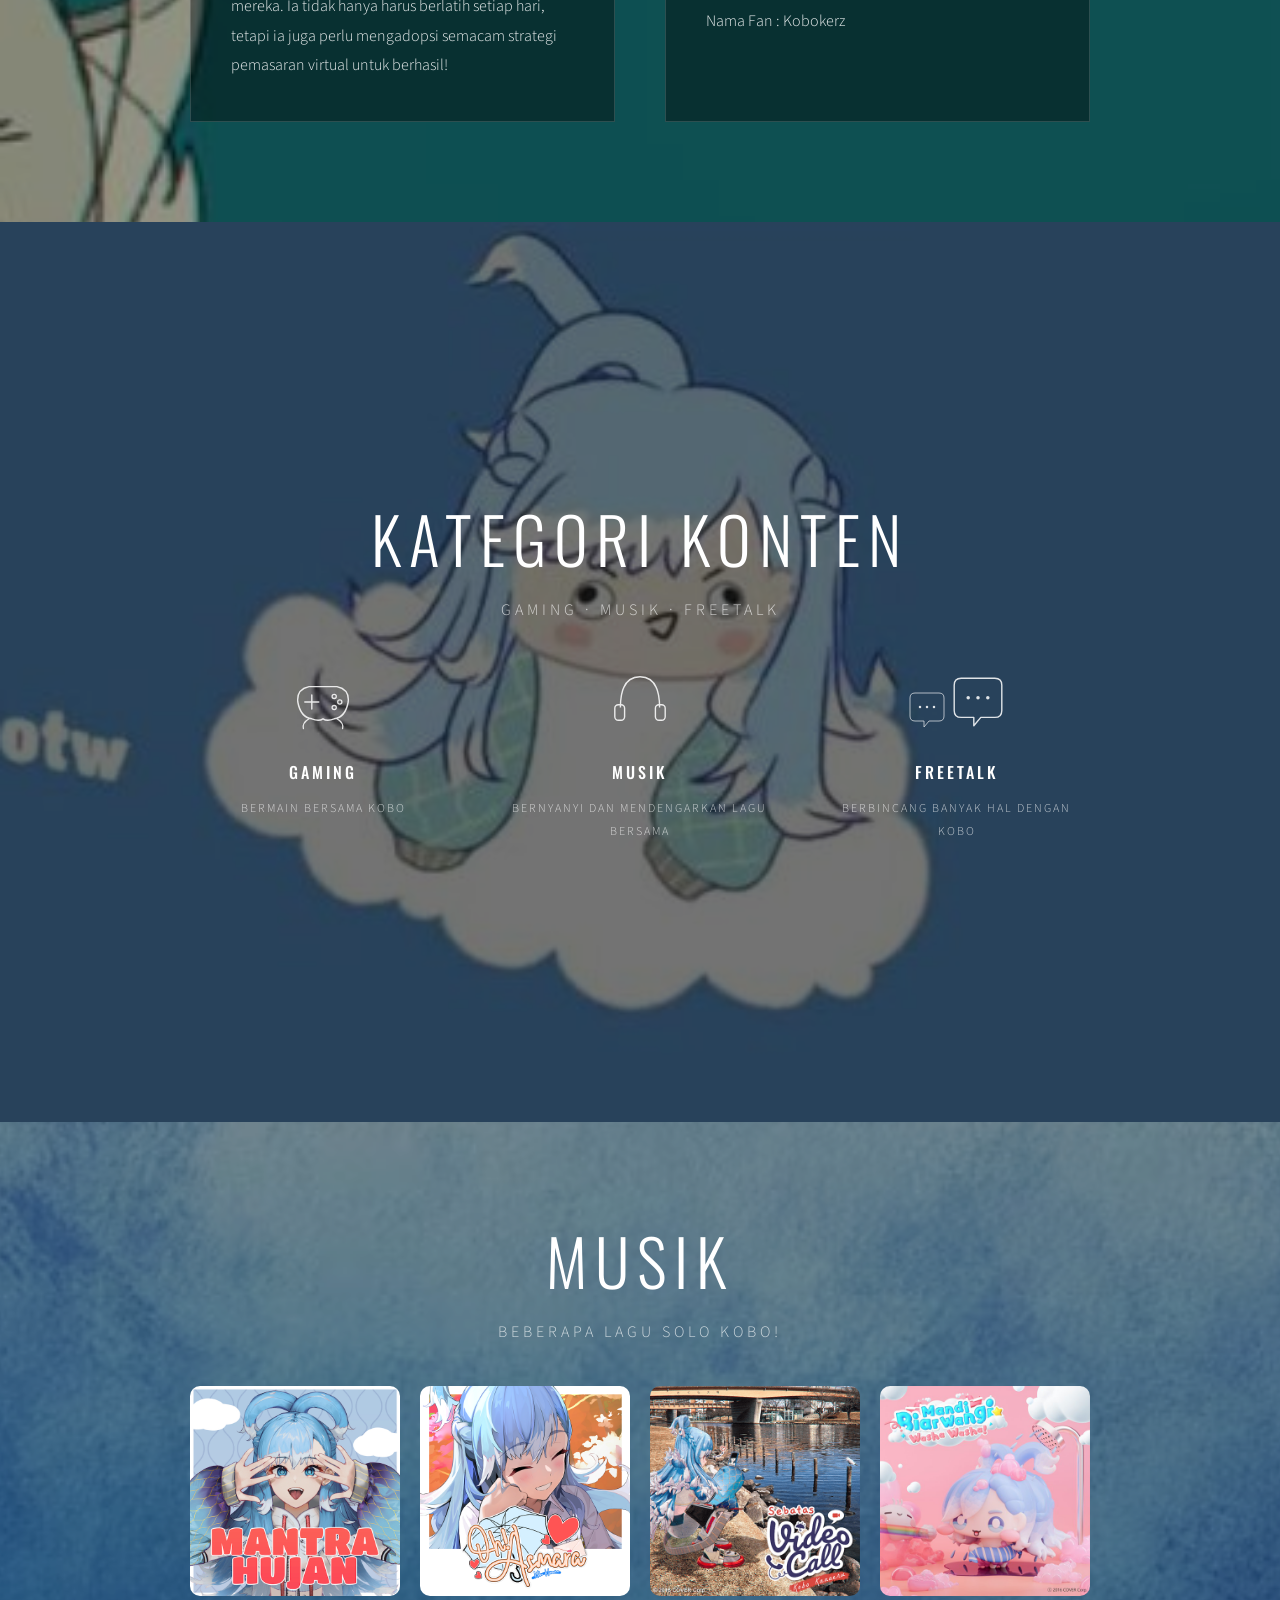
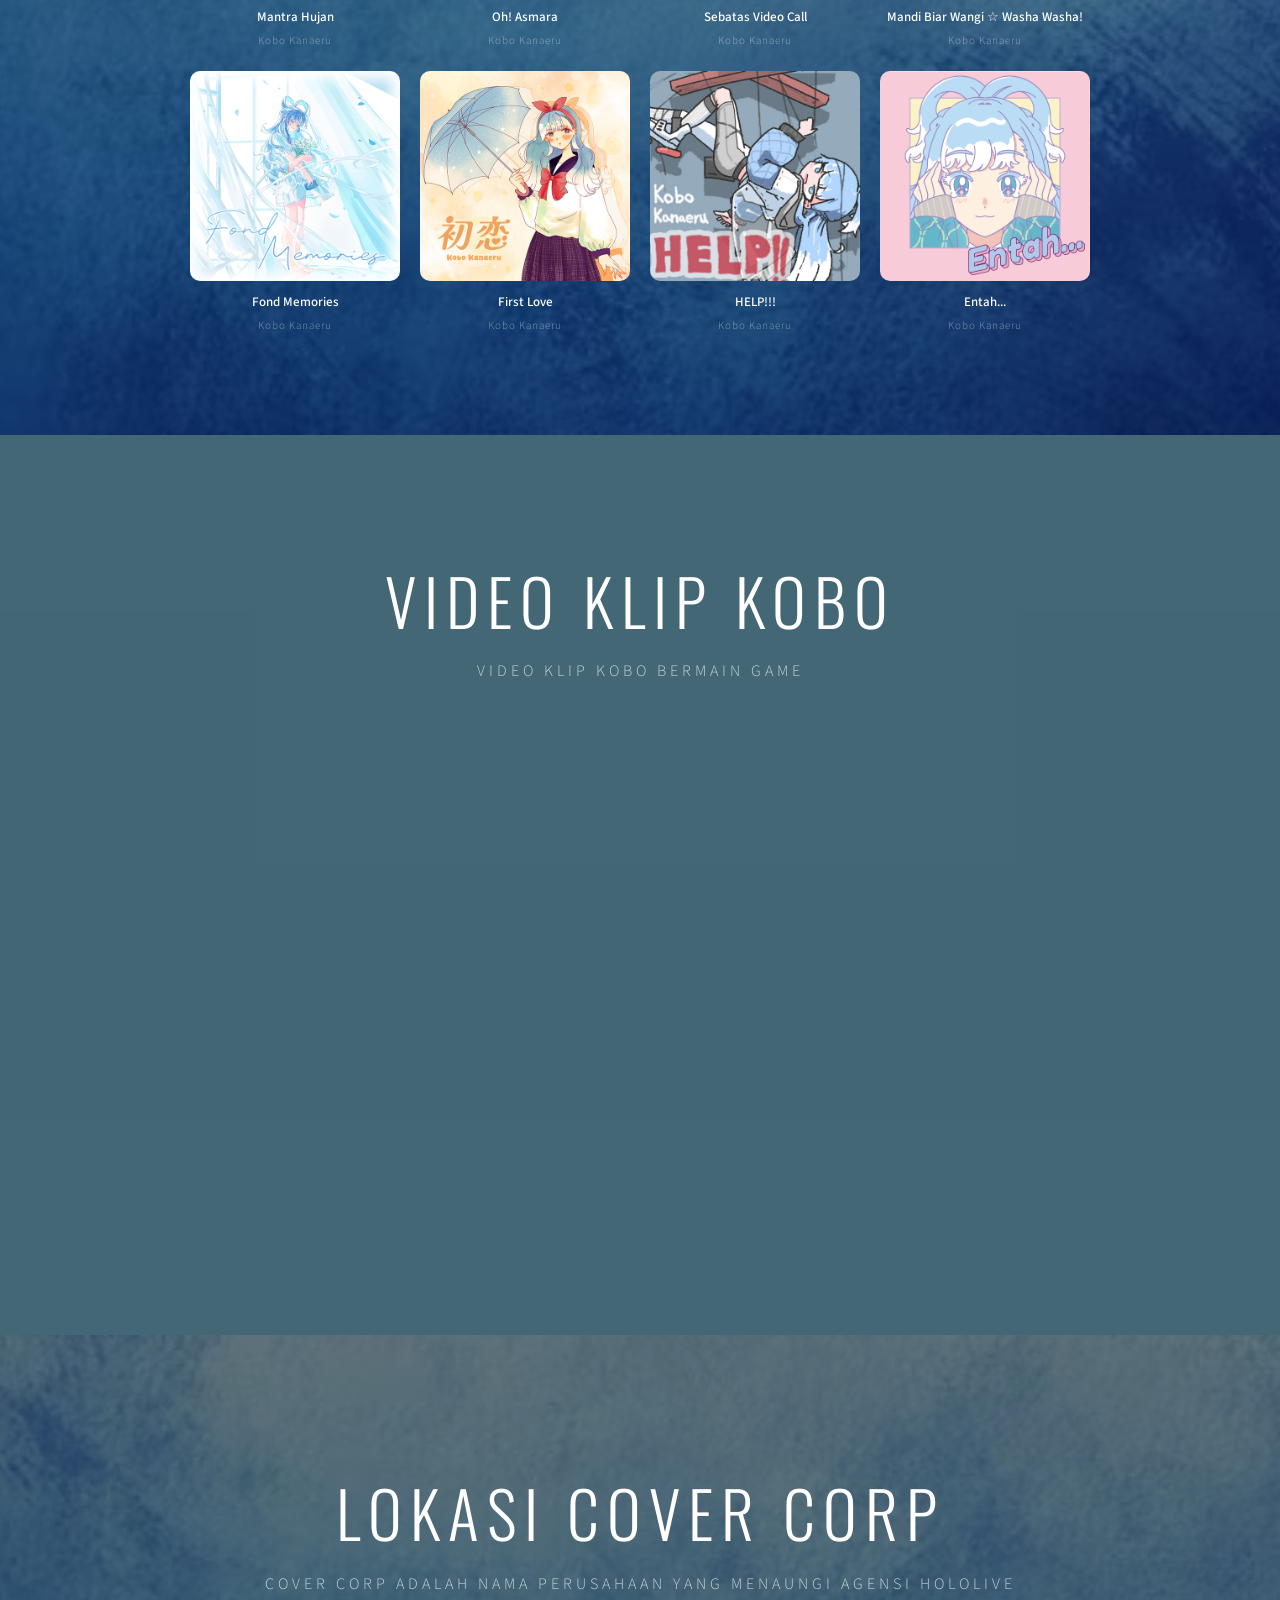
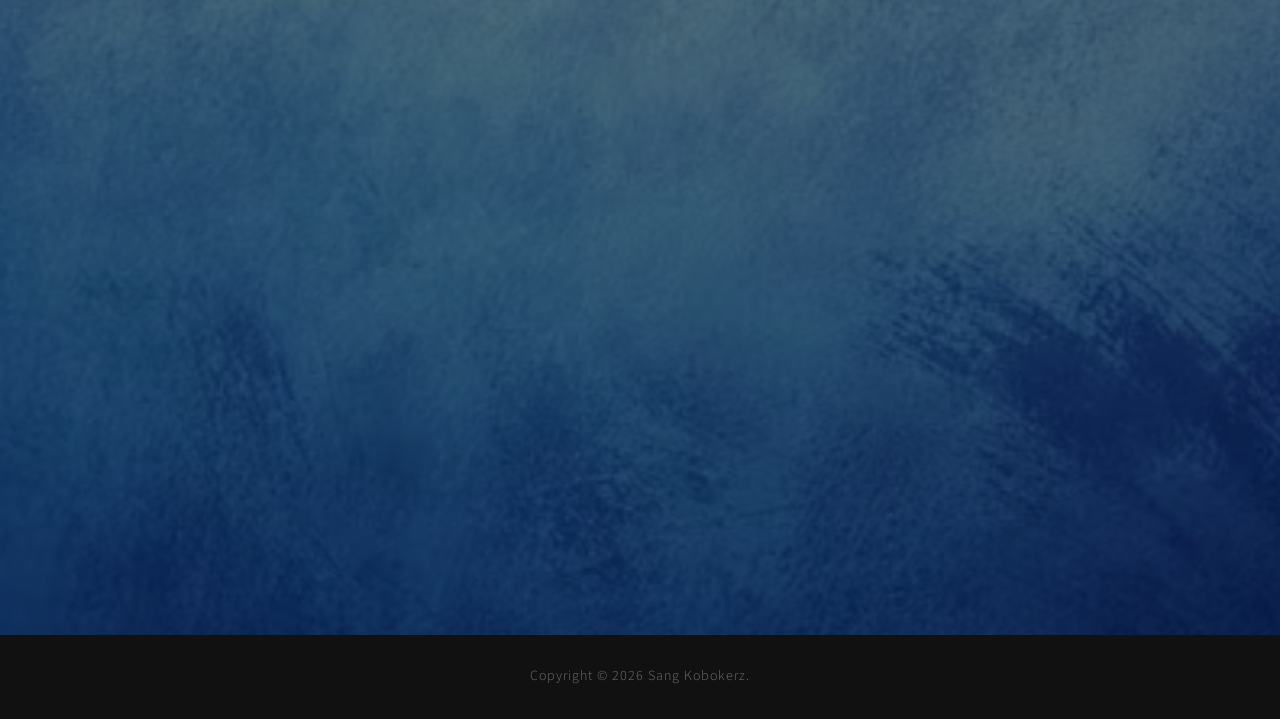
==== commit 6dc7a475: "Update index.html" ====
--- a/index.html
+++ b/index.html
@@ -28,7 +28,8 @@
                 <li><a href="#about">TENTANG</a></li>
                 <li><a href="#services">KONTEN</a></li>
                 <li><a href="#gallery">MUSIK</a></li>
-                <li><a href="#contact">MEDSOS</a></li>
+                <li><a href="#contact">KLIP</a></li>
+                <li><a href="#map">LOKASI</a></li>
             </ul>
             <p id="userInfo">Belum Login</p>
             <div id="authArea">
@@ -234,7 +235,7 @@
             </div>
         </div>
     </section>
-    <section id="contact" class="parallax-section">
+    <section id="map" class="parallax-section">
         <div class="parallax-bg" data-speed="0.5" style="background-image: url('images/blue-background-with-white-cloud-blue-background_807812-1774.avif')"></div>
         <div class="parallax-overlay overlay-medium"></div>
         <div class="section-content">
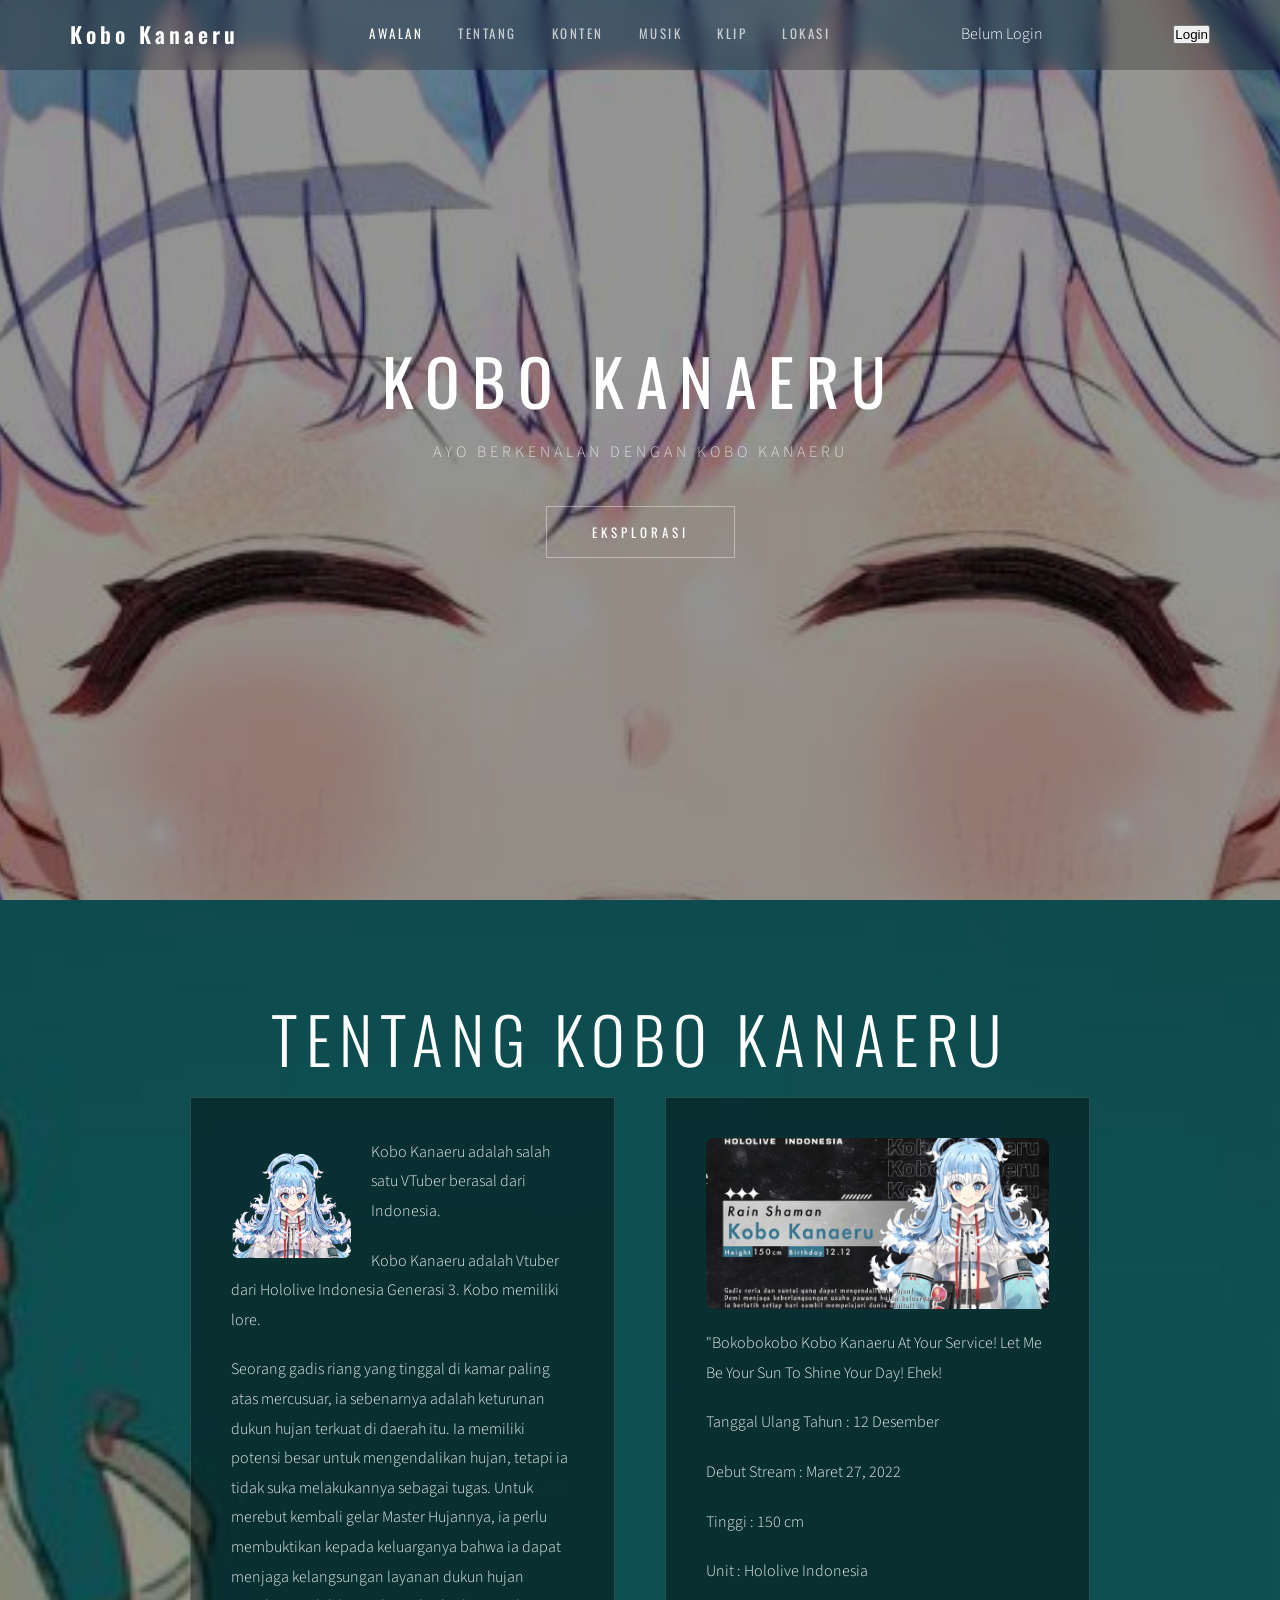
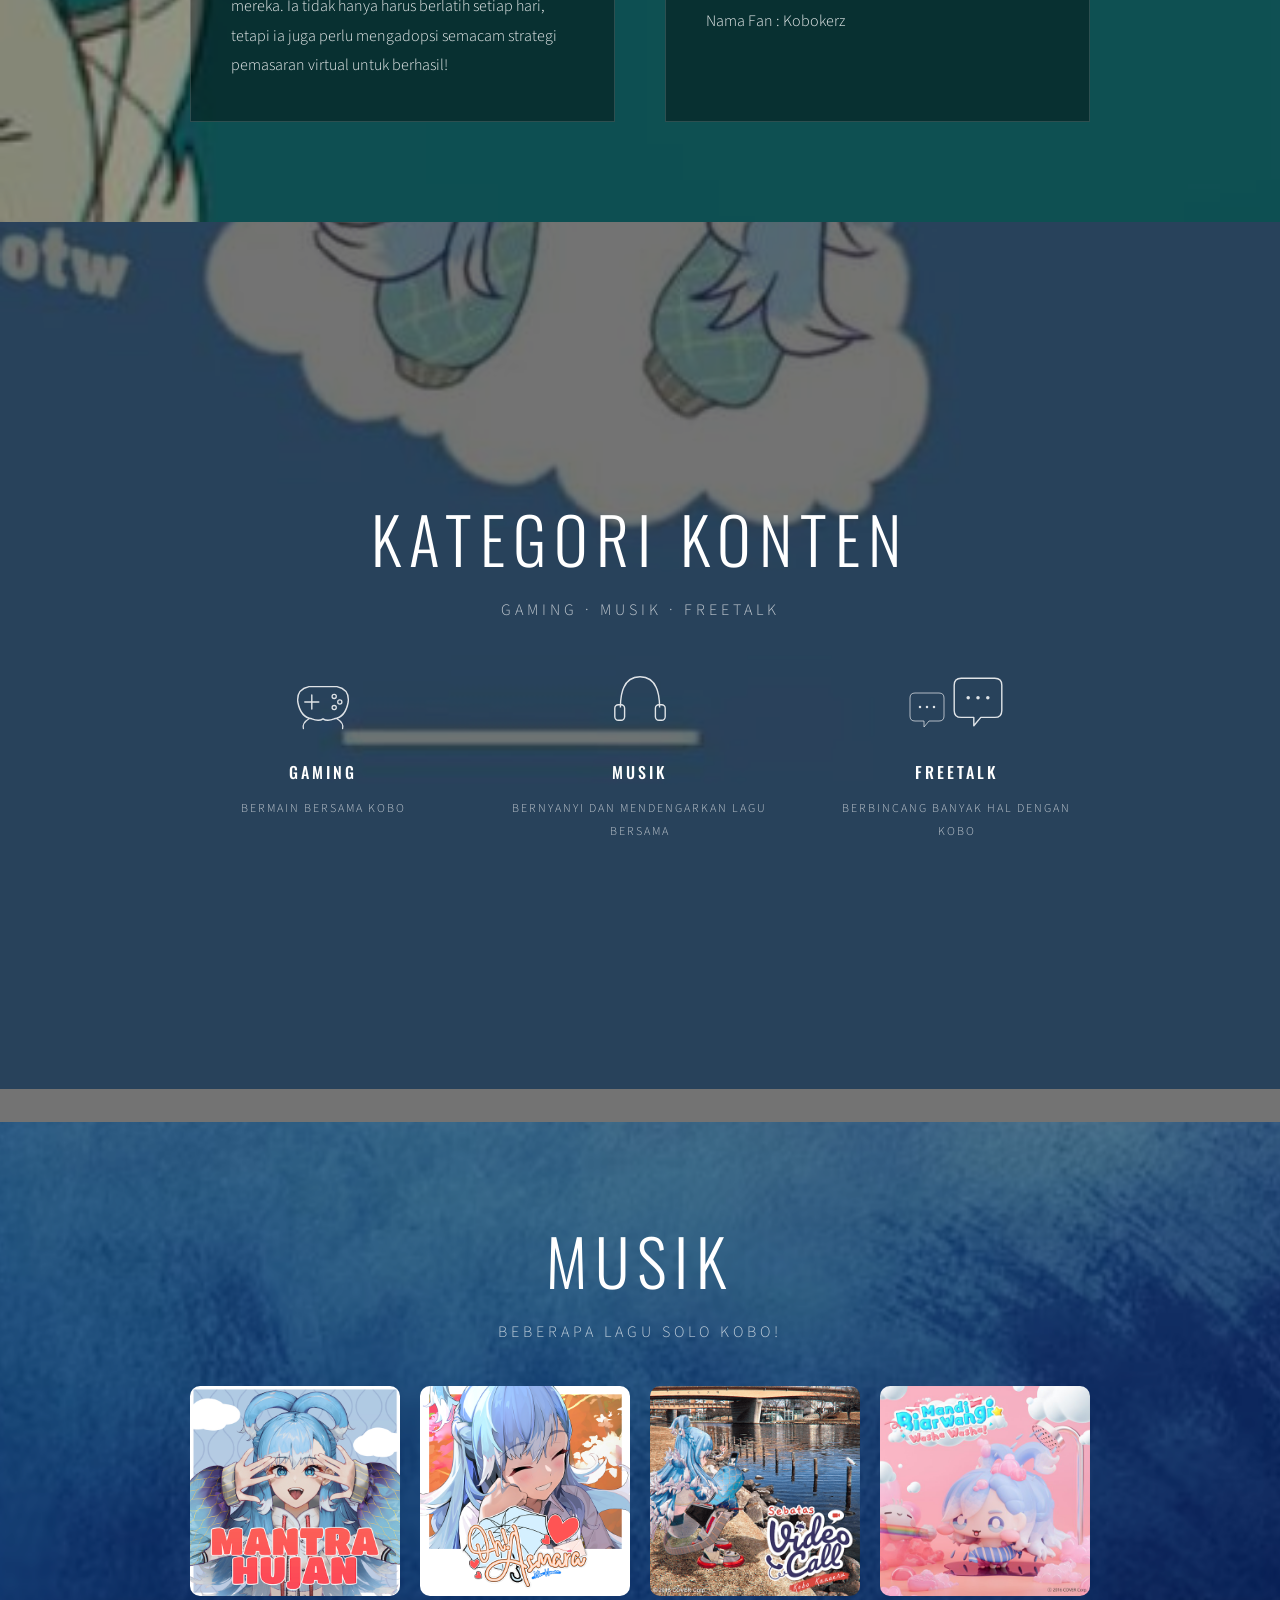
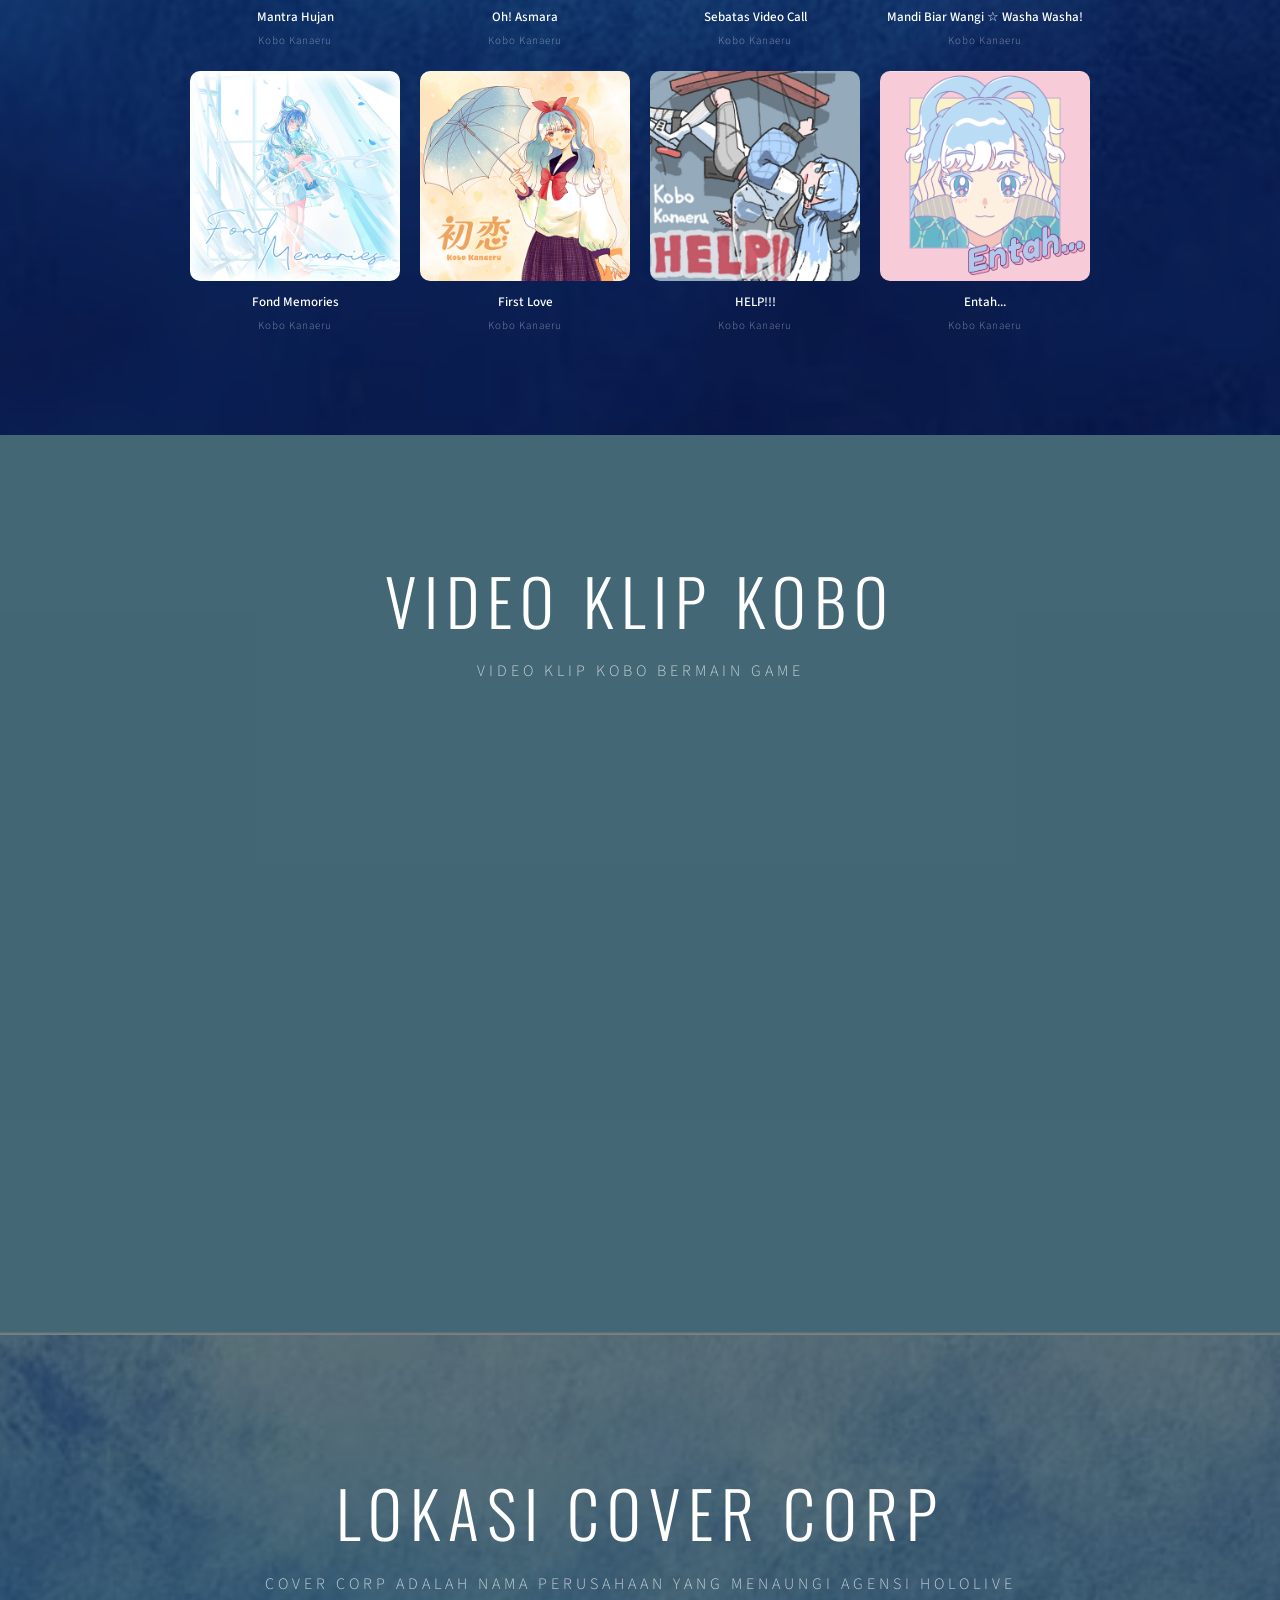
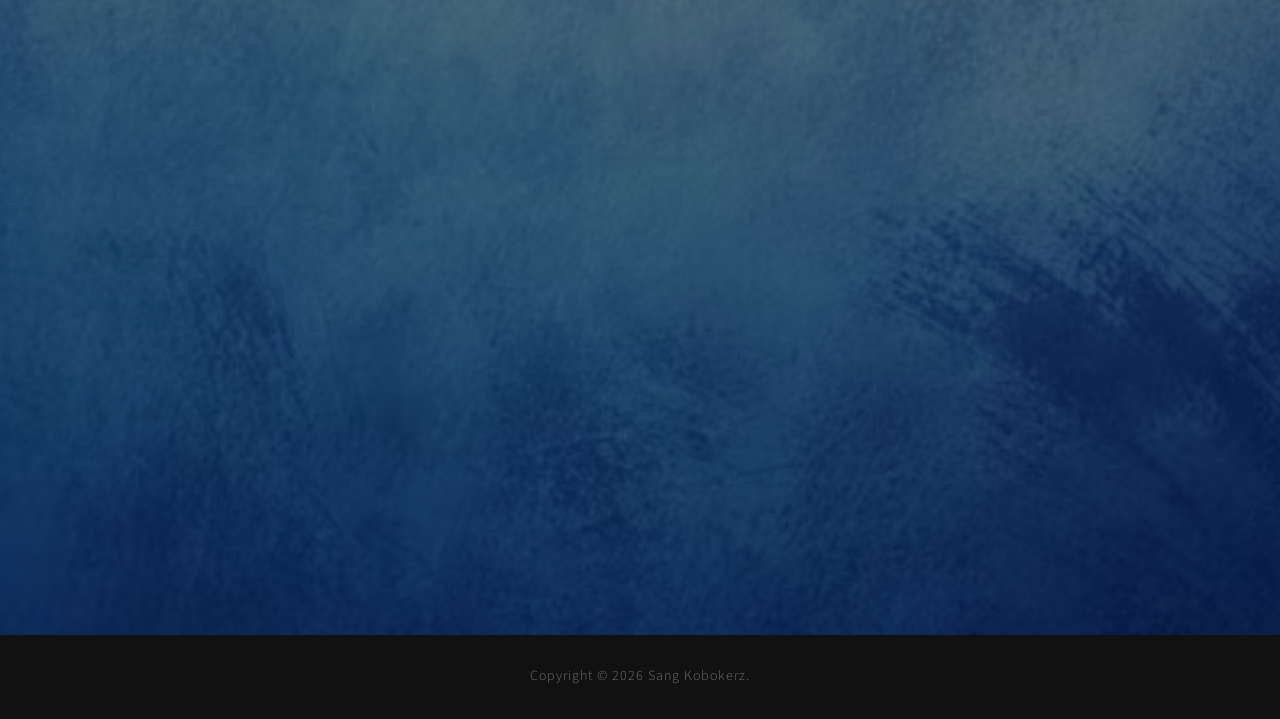
==== commit 57919e8a: "Update index.html" ====
--- a/index.html
+++ b/index.html
@@ -24,11 +24,11 @@
                 <span></span>
             </button>
             <ul class="nav-links" id="navLinks">
-                <li><a href="#home" class="active">AWALAN</a></li>
-                <li><a href="#about">TENTANG</a></li>
-                <li><a href="#services">KONTEN</a></li>
-                <li><a href="#gallery">MUSIK</a></li>
-                <li><a href="#contact">KLIP</a></li>
+                <li><a href="#beranda" class="active">AWALAN</a></li>
+                <li><a href="#tentang">TENTANG</a></li>
+                <li><a href="#konten">KONTEN</a></li>
+                <li><a href="#musik">MUSIK</a></li>
+                <li><a href="#klip">KLIP</a></li>
                 <li><a href="#map">LOKASI</a></li>
             </ul>
             <p id="userInfo">Belum Login</p>
@@ -39,7 +39,7 @@
     </nav>
 
     <!-- Section 1: Home / Hero -->
-    <section id="home" class="parallax-section">
+    <section id="beranda" class="parallax-section">
         <div class="parallax-bg" data-speed="0.5" style="background-image: url('images/b3965c37dde1b662eeda8c17e67b65bd3a2008e80c87670995e6d2a5c26318837bc905ce84373d8ff067a18a4bbc4357a4a2c0099ceddddc2d1d95216668b31e.jpg')"></div>
         <div class="parallax-overlay"></div>
         <div class="section-content">
@@ -50,7 +50,7 @@
     </section>
 
     <!-- Section 2: About -->
-    <section id="about" class="parallax-section">
+    <section id="tentang" class="parallax-section">
         <div class="parallax-bg" data-speed="0.45" style="background-image: url('images/f0bab0aa88c5b241863085e03813f2dc.jpg')"></div>
         <div class="parallax-overlay"></div>
         <div class="section-content">
@@ -80,7 +80,7 @@
     </section>
 
     <!-- Section 3: Services -->
-    <section id="services" class="parallax-section">
+    <section id="konten" class="parallax-section">
         <div class="parallax-bg" data-speed="0.55" style="background-image: url('images/65b9c65977da4b961467baec96448bdc.jpg')"></div>
         <div class="parallax-overlay overlay-dark"></div>
         <div class="section-content">
@@ -137,7 +137,7 @@
     </section>
 
 <!-- Section 4: Gallery -->
-<section id="gallery" class="parallax-section">
+<section id="musik" class="parallax-section">
     <div class="parallax-bg" data-speed="0.5" style="background-image: url('images/blue-background-with-white-cloud-blue-background_807812-1774.avif')"></div>
     <div class="parallax-overlay"></div>
     <div class="section-content">
@@ -221,7 +221,7 @@
     </div>
 </section>
 
-<section id="contact" class="parallax-section">
+<section id="klip" class="parallax-section">
         <div class="parallax-bg" data-speed="0.5" style="background-image: url('images/Sky_Blue.png')"></div>
         <div class="parallax-overlay overlay-medium"></div>
         <div class="section-content">
